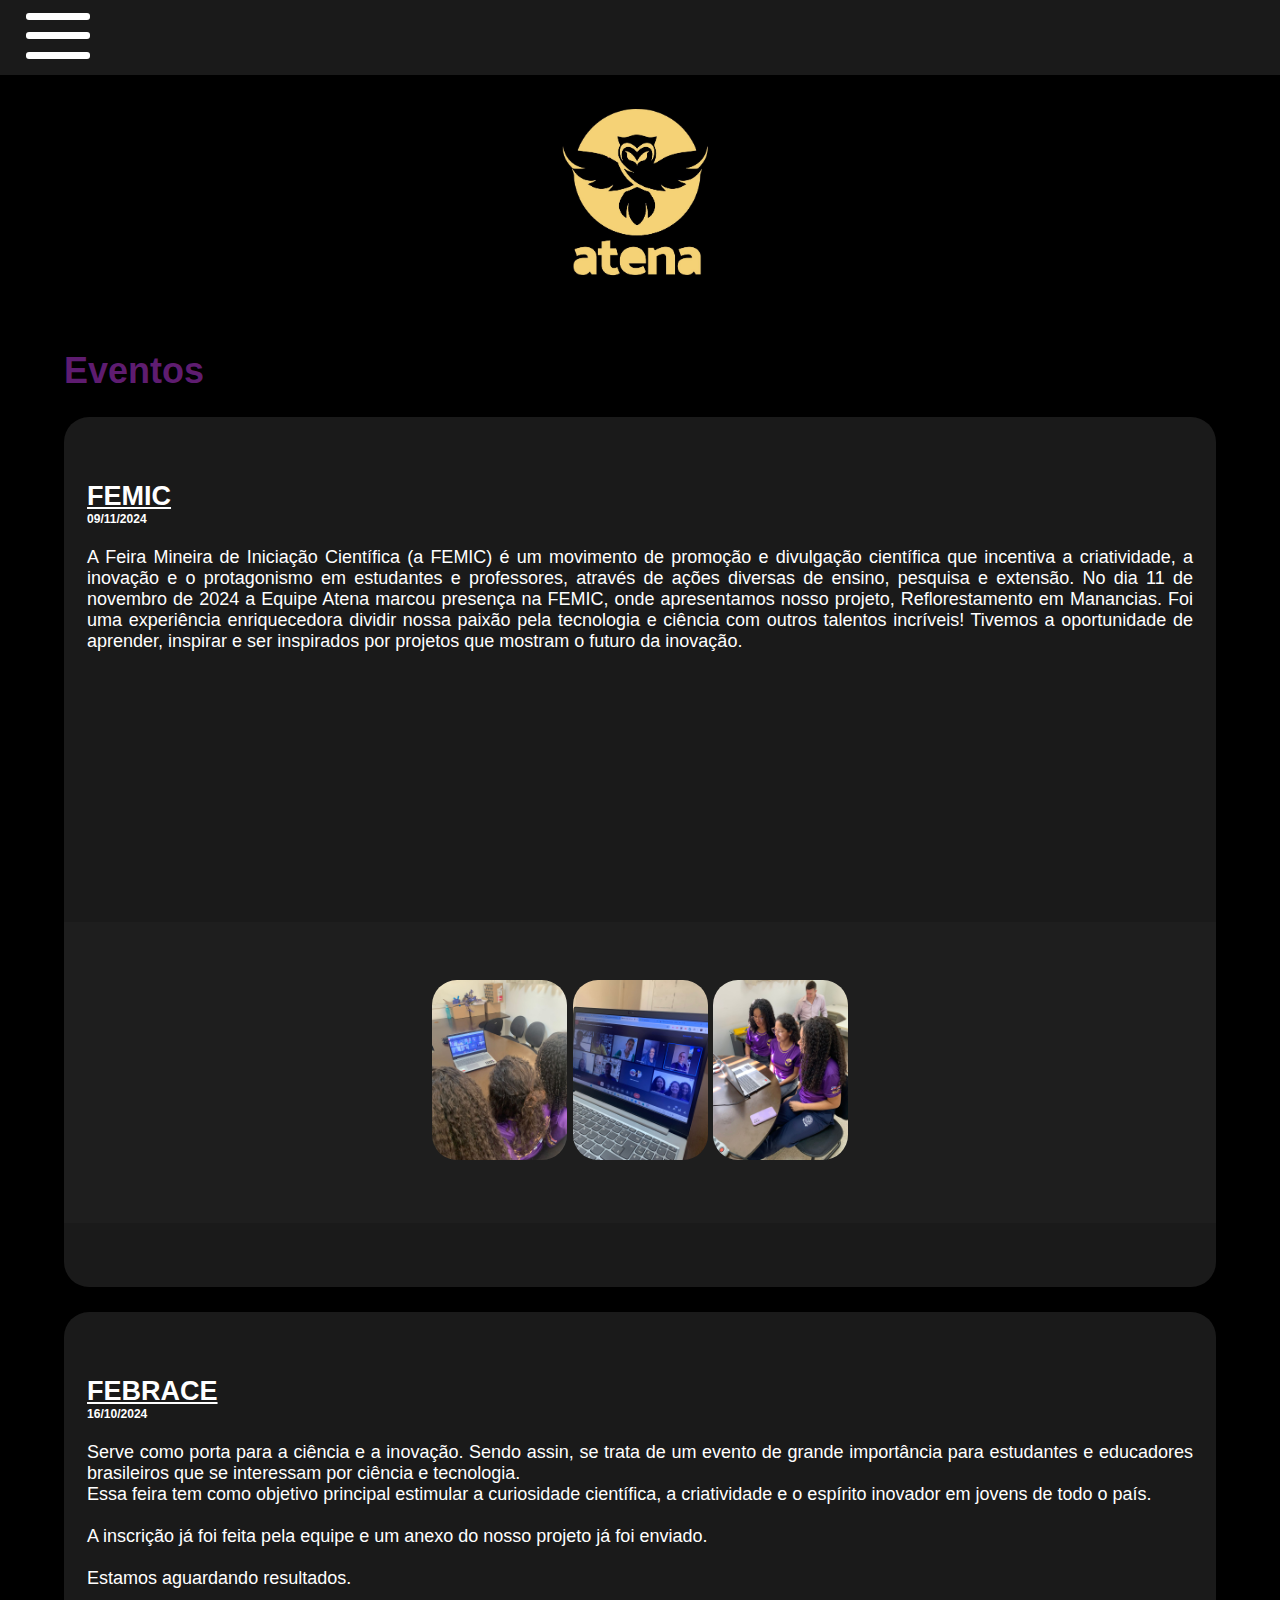
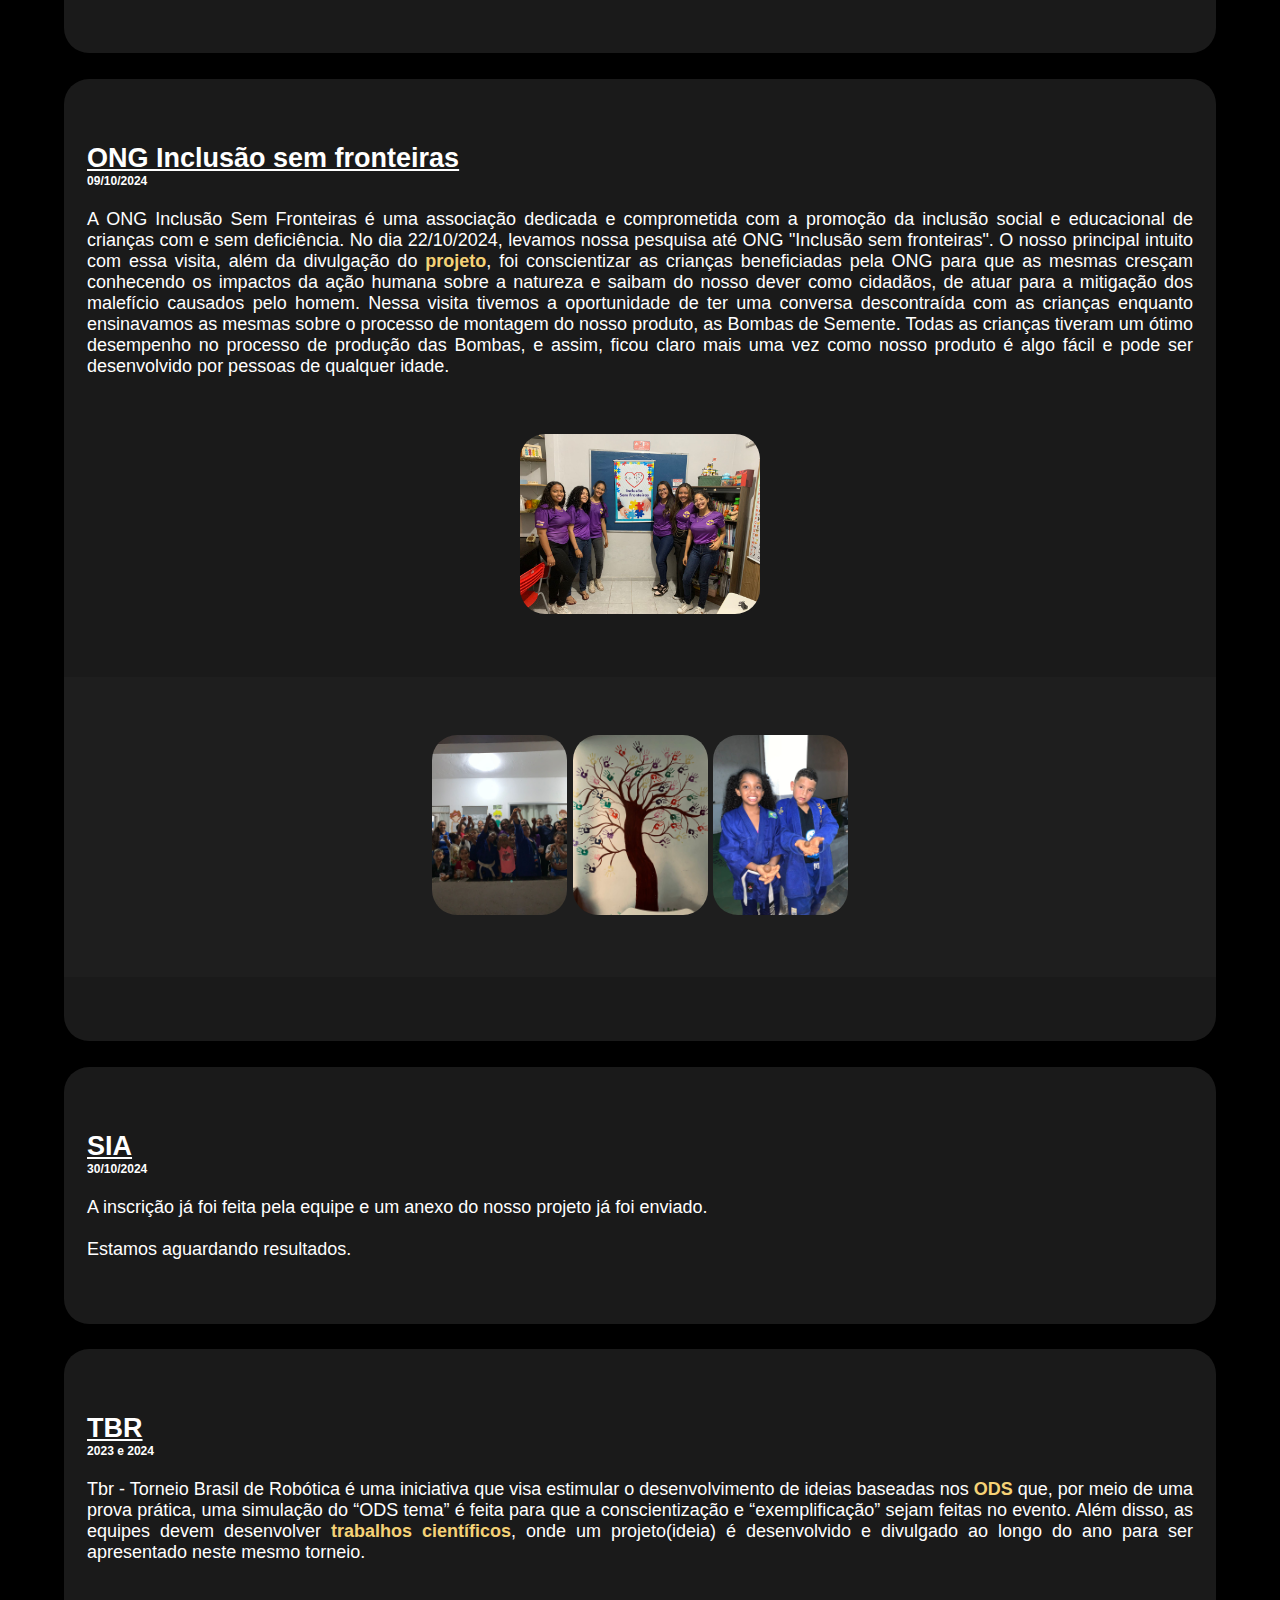
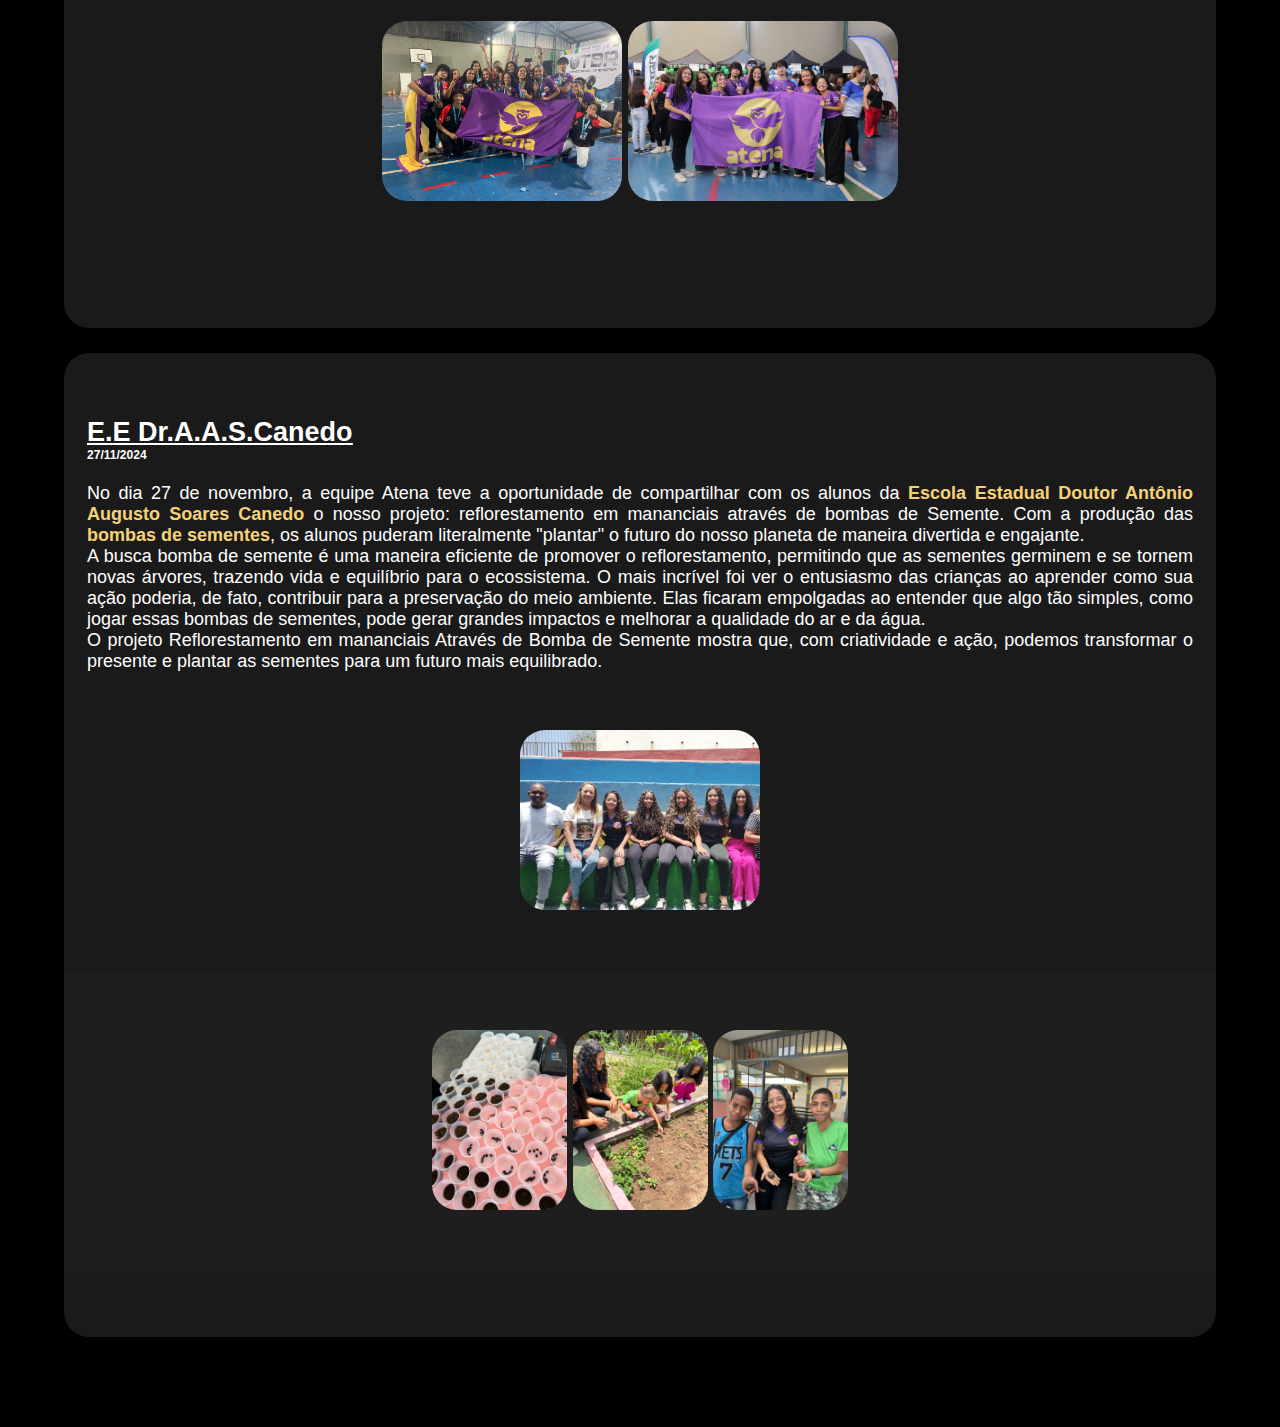
==== pages/eventos.html @ 9d34dea2 "Update eventos.html" ====
<!DOCTYPE html>
<html lang="pt-br">
<head>
    <meta charset="UTF-8">
    <meta name="viewport" content="width=device-width, initial-scale=1.0">
    <title>EVENTOS</title>
    <link rel="stylesheet" href="eventos.css">
    <link rel="stylesheet" href="nav.css">
</head>
<body>

    <main>
        <!-- Barra de navegação (INÍCIO)------------------------------------------------->
        <nav>
            <input type="checkbox" class="menu-fakeTrigger">
    
            <div class="linhas-menu">
              <span></span>
              <span></span>
              <span></span>
            </div>
            
            <ul>
                <li><a href="../index.html">PÁGINA INICIAL</a></li>

                <li><a href="robo.html">ARQUIVOS</a></li>
    
                <li><a href="projeto.html">NOSSO PROJETO</a></li>
    
                <li><a href="">TOPO</a></li>
                
                <li><a href="membros.html">CONHEÇA-NOS</a></li>
    
                <li><a href="ODS.html">SOBRE OS ODS</a></li>
            </ul>
        </nav>
        <!-- Barra de navegação (FIM)------------------------------------------------->

        <!-- Logo e conteúdos da página (INÍCIO)------------------------------------------------->
         <header>
            <!--Imagem da logo-->
            <img src="../assets/logoAtena.jpg" alt="">
         </header>

         <div class="textos" style="max-width: 100%;">
            <h1 style="color: #8929a3b4; margin-left: 5%;">Eventos</h1>

            <div class="texto">
                <h2><u>FEMIC</u></h2>
                <h6>09/11/2024</h6>
                <br>
                <p>
                    A Feira Mineira de Iniciação Científica (a FEMIC) é um movimento de 
                    promoção e divulgação científica que incentiva a criatividade, a 
                    inovação e o protagonismo em estudantes e professores, através de 
                    ações diversas de ensino, pesquisa e extensão. No dia 11 de novembro 
                    de 2024 a Equipe Atena marcou presença na FEMIC, onde apresentamos 
                    nosso projeto, Reflorestamento em Manancias. Foi uma experiência 
                    enriquecedora dividir nossa paixão pela tecnologia e ciência com 
                    outros talentos incríveis! Tivemos a oportunidade de aprender, 
                    inspirar e ser inspirados por projetos que mostram o futuro da 
                    inovação.
                </p>
                
                <div class="complemento">
                    <iframe src="https://www.youtube.com/embed/9l986J84zgs?si=xGNfdHjmT9EAJcL_" 
                title="YouTube video player" frameborder="0" allow="accelerometer; autoplay; clipboard-write; encrypted-media; gyroscope; picture-in-picture; web-share" 
                referrerpolicy="strict-origin-when-cross-origin" allowfullscreen></iframe>
                </div>
                <div class="complemento" style="background-color: rgb(30, 30, 30);">
                    <img src="../assets/equipeFemic1.jpg" alt="">
                    <img src="../assets/equipeFemic2.jpg" alt="">
                    <img src="../assets/equipeFemic3.jpg" alt="">
                </div>
            </div>
            <div class="texto">
                <h2><u>FEBRACE</u></h2>
                <h6>16/10/2024</h6>
                <br>
                <p>
                    Serve como porta para a ciência e a inovação. Sendo assin, se trata de um evento de grande importância para estudantes e educadores brasileiros que se interessam por ciência e tecnologia.
                    <br>
                    Essa feira tem como objetivo principal estimular a curiosidade científica, a criatividade e o espírito inovador em jovens de todo o país.
                    <br><br>
                    A inscrição já foi feita pela equipe e um anexo do nosso projeto já foi enviado.
                    <br><br>
                    Estamos aguardando resultados.
                </p>
            </div>
            <div class="texto">
                <h2><u>ONG Inclusão sem fronteiras</u></h2>
                <h6>09/10/2024</h6>
                <br>
                <p>
                    A ONG Inclusão Sem Fronteiras é uma associação dedicada e comprometida 
                    com a promoção da inclusão social e educacional de crianças com e sem 
                    deficiência.  No dia 22/10/2024, levamos nossa pesquisa até ONG "Inclusão sem fronteiras". 
                    O nosso principal intuito com essa visita, além da divulgação do <a href="projeto.html" style="color: #f5d276; text-decoration: none;" target="_blank"><b>projeto</b></a>, foi conscientizar 
                    as crianças beneficiadas pela ONG para que as mesmas cresçam conhecendo os impactos da ação 
                    humana sobre a natureza e saibam do nosso dever como cidadãos, de atuar para a mitigação dos 
                    malefício causados pelo homem. Nessa visita tivemos a oportunidade de ter uma conversa 
                    descontraída com as crianças enquanto ensinavamos as mesmas sobre o processo de montagem 
                    do nosso produto, as Bombas de Semente. Todas as crianças tiveram um ótimo desempenho no 
                    processo de produção das Bombas, e assim, ficou claro mais uma vez como nosso produto é 
                    algo fácil e pode ser desenvolvido por pessoas de qualquer idade.
                </p>

                <div class="complemento">
                    <img src="../assets/equipeOng.jpg" alt="">
                </div>
                <div class="complemento" style="background-color: rgb(30, 30, 30);">
                    <img src="../assets/equipeOng2.jpg" alt="">
                    <img src="../assets/equipeOng3.jpg" alt="">
                    <img src="../assets/equipeOng4.jpg" alt="">
                </div>
            </div>
            <div class="texto">
                <h2><u>SIA</u></h2>
                <h6>30/10/2024</h6>
                <br>
                <p>
                    A inscrição já foi feita pela equipe e um anexo do nosso projeto já foi enviado.
                    <br><br>
                    Estamos aguardando resultados.
                </p>
            </div>
            <div class="texto">
                <h2><u>TBR</u></h2>
                <h6>2023 e 2024</h6>
                <br>
                <p>
                    Tbr - Torneio Brasil de Robótica é uma iniciativa que visa estimular 
                    o desenvolvimento de ideias baseadas nos <a href="ODS.html" style="color: #f5d276; text-decoration: none;"><b>ODS</b></a>  
                    que, por meio de uma prova prática, uma simulação do “ODS tema” é feita 
                    para que a conscientização e “exemplificação” sejam feitas no evento. 
                    Além disso, as equipes devem desenvolver <a href="robo.html" style="color: #f5d276; text-decoration: none;"><b>trabalhos científicos</b></a>, 
                    onde um projeto(ideia) é desenvolvido e divulgado ao longo do ano para ser apresentado neste mesmo torneio.
                </p>

                <div class="complemento">
                    <img src="../assets/timeAfilhados.jpg" alt="">
                    <img src="../assets/bandeira.jpg" alt="">
                </div>
            </div>
            <div class="texto">
                <h2><a href="https://www.instagram.com/escola_canedo/" target="_blank" style="color: white;"><u>E.E Dr.A.A.S.Canedo</u></a></h2>
                <h6>27/11/2024</h6>
                <br>
                <p>
                    No dia 27 de novembro, a equipe Atena teve a oportunidade de compartilhar 
                    com os alunos da <a href="https://www.instagram.com/escola_canedo/" style="color: #f5d276; text-decoration: none;" target="_blank"><b>Escola Estadual Doutor Antônio Augusto Soares Canedo</b></a> o 
                    nosso projeto: reflorestamento em mananciais através de bombas de Semente. 
                    Com a produção das <a href="projeto.html" style="color: #f5d276; text-decoration: none;" target="_blank"><b>bombas de sementes</b></a>, os alunos puderam literalmente "plantar" 
                    o futuro do nosso planeta de maneira divertida e engajante.
                    <br>
                    A busca bomba de semente é uma maneira eficiente de promover o reflorestamento, 
                    permitindo que as sementes germinem e se tornem novas árvores, trazendo vida e 
                    equilíbrio para o ecossistema. O mais incrível foi ver o entusiasmo das crianças 
                    ao aprender como sua ação poderia, de fato, contribuir para a preservação do meio 
                    ambiente. Elas ficaram empolgadas ao entender que algo tão simples, como jogar 
                    essas bombas de sementes, pode gerar grandes impactos e melhorar a qualidade do 
                    ar e da água.
                    <br>
                    O projeto Reflorestamento em mananciais Através de Bomba de Semente mostra que, 
                    com criatividade e ação, podemos transformar o presente e plantar as sementes 
                    para um futuro mais equilibrado.
                </p>
                <div class="complemento">
                    <img src="../assets/equipeCanedo.jpg">
                </div>
                <div class="complemento" style="background-color: rgb(30, 30, 30);">
                    <img src="../assets/sementesCanedo.jpg" alt="">
                    <img src="../assets/plantioCanedo.jpg" alt="">
                    <img src="../assets/bombasCanedo.jpg" alt="">
                </div>
            </div>
         </div>
        <!-- Logo e conteúdos da página (FIM)------------------------------------------------->

        <!-- Rodapé "espaço" (INÍCIO)------------------------------------------------->
         <footer style="height: 10vh; max-width: 100%;">
            <!-- Espaço CSS-inline-->
         </footer>
        <!-- Rodapé "espaço" (FIM)------------------------------------------------->
    </main>

    
    
</body>
</html>
---- pages/eventos.css ----
*{
    margin: 0;
    padding: 0;
}

body {
    color: white;
    background-color: black;
    font-family: Arial, Helvetica, sans-serif;
    overflow-x: hidden;
    font-size: 2vh;
}

nav{
    background-color: rgb(26, 26, 26);
    height: 8.3vh;
    margin-top: 0;

    position: sticky;
    top: 0;
}

header{
    text-align: center;

    & img{
        height: 30vh;
    }
}




@media screen and (min-width: 360px) {
    /* Botão responsivo */

    nav{

        & .menu-fakeTrigger{
          position: absolute;
          z-index: 1000;
          width: 11%;
          height: 90%;
          margin-left: 2%;
        }
    
        & .linhas-menu{
          position: absolute;
          z-index: 999;
          width: 11%;
          height: 90%;
          margin-left: 2%;
      
          & span{
            display: block;
            width: 100%;
            height: 10%;
            background-color: white;
            border-radius: 3px;
            margin-top: 20%;
            transition: all ease .4s;
          }
        }
      }
    
      .menu-fakeTrigger{
        opacity: 0;
        cursor: pointer;
      }
    
      nav .menu-fakeTrigger:checked ~ .linhas-menu span:nth-child(1){
        transform-origin: 0% 0%;
        transform: rotate(45deg) scaleX(1.05);
      }
      nav .menu-fakeTrigger:checked ~ .linhas-menu span:nth-child(2){
        opacity: 0;
      }
      nav .menu-fakeTrigger:checked ~ .linhas-menu span:nth-child(3){
        transform-origin: 0% 100%;
        transform: rotate(-45deg) scaleX(1.05);
      }
    
      nav ul{
        display: block;
        position: absolute;
        z-index: 998;
        left: 0;
        top: 0;
        width: 55%;
        height: 100vh;
        background-color: rgb(26, 26, 26);
        margin-left: -60%;
        transition: all ease .4s;
    
        & li{
          margin-top: 32%;
          margin-left: 8%;
          list-style-type: none;

          & a{
            text-decoration: none;
            color: white;
          }
        }
      }
    
      nav .menu-fakeTrigger:checked ~ ul{
        margin-left: 0;
      }
      
      /* Botão responsivo */

    .complemento{
        max-width: 100%;
        padding: 5% 0 5% 0;
    
        text-align: center;
    
        & iframe{
            border-radius: 25px;
        }
    
        & img{
            height: 20vh;
            border-radius: 25px;
        }
    }

    .textos{

      & .texto{
          background-color: rgb(26, 26, 26);
          border-radius: 25px;
          max-width: 90%;
          margin-left: 5%;
          padding: 5% 0 5% 0;
          margin-top: 2%;
  
          & h6, p{
              margin-left: 2%;
              margin-right: 2%;
              text-align: justify;
          }
  
          & h2{
              margin-left: 2%;
          }
      }
  }
}




@media screen and (min-width: 1280px) {
    /* Botão responsivo */
  
    nav{
  
      & .menu-fakeTrigger{
        position: absolute;
        z-index: 1000;
        width: 11%;
        height: 90%;
        margin-left: 2%;
      }
  
      & .linhas-menu{
        position: absolute;
        z-index: 999;
        width: 5%;
        height: 90%;
        margin-left: 2%;
    
        & span{
          display: block;
          width: 100%;
          height: 10%;
          background-color: white;
          border-radius: 3px;
          margin-top: 20%;
          transition: all ease .4s;
        }
      }
    }
  
    .menu-fakeTrigger{
      opacity: 0;
      cursor: pointer;
    }
  
    nav .menu-fakeTrigger:checked ~ .linhas-menu span:nth-child(1){
      transform-origin: 0% 0%;
      transform: rotate(45deg) scaleX(0.88);
    }
    nav .menu-fakeTrigger:checked ~ .linhas-menu span:nth-child(2){
      opacity: 0;
    }
    nav .menu-fakeTrigger:checked ~ .linhas-menu span:nth-child(3){
      transform-origin: 0% 100%;
      transform: rotate(-45deg) scaleX(0.88);
    }
  
    nav ul{
      display: block;
      position: absolute;
      z-index: 998;
      left: 0;
      top: 0;
      width: 40%;
      height: 100vh;
      background-color: rgb(26, 26, 26);
      margin-left: -60%;
      transition: all ease .4s;
  
      & li{
        margin-top: 20%;
        margin-left: 8%;
        list-style-type: none;
      }
    }
  
    nav .menu-fakeTrigger:checked ~ ul{
      margin-left: 0;
    }
    
    /* Botão responsivo */
  }




@media screen and (min-width: 1900px) {
    nav{
        & .menu-fakeTrigger{
            position: absolute;
            z-index: 1000;
            width: 3%;
            height: 90%;
            margin-left: 2%;
            opacity: 0;
            cursor: pointer;
        }
    
        & .linhas-menu{
            position: absolute;
            z-index: 999;
            width: 3%;
            height: 90%;
            margin-left: 2%;
    
            & span{
                display: block;
                width: 100%;
                height: 10%;
                background-color: white;
                border-radius: 3px;
                margin-top: 20%;
                transition: all ease .4s;
            }
        }
    }
    
    nav .menu-fakeTrigger:checked ~ .linhas-menu span:nth-child(1){
        transform-origin: 0% 0%;
        transform: rotate(45deg) scale(1);
    }
    
    nav .menu-fakeTrigger:checked ~ .linhas-menu span:nth-child(2){
        opacity: 0;
    }
    
    nav .menu-fakeTrigger:checked ~ .linhas-menu span:nth-child(3){
        transform-origin: 0% 100%;
        transform: rotate(-45deg) scale(1);
    }
    
    nav .menu-fakeTrigger:checked ~ ul{
        margin-left: 0;
    }
    
    nav ul{
        position: absolute;
        z-index: 998;
        left: 0;
        top: 0;
        width: 30%;
        height: 100vh;
        background-color: rgb(26, 26, 26);
        margin-left: -55%;
        transition: all ease .4s;
    
        & li{
            margin-top: 20%;
            margin-left: 8%;
            list-style-type: none;
    
            & a{
                text-decoration: none;
                color: white;
            }
        }
    }

    .complemento{
        width: 100%;
        padding: 2% 0 2% 0;
    
        text-align: center;
    
        & iframe{
            border-radius: 25px;
        }
    
        & img{
            height: 20vh;
            border-radius: 25px;
        }
    }
    
    .complemento iframe:hover, .complemento img:hover{
        scale: 2;
        transition: .5s;
    }

    .textos{

      & .texto{
          background-color: rgb(26, 26, 26);
          border-radius: 25px;
          max-width: 90%;
          margin-left: 5%;
          padding: 2% 0 2% 0;
          margin-top: 2%;
  
          & h6, p{
              margin-left: 2%;
              margin-right: 2%;
              text-align: justify;
          }
  
          & h2{
              margin-left: 2%;
          }
      }
  }
}
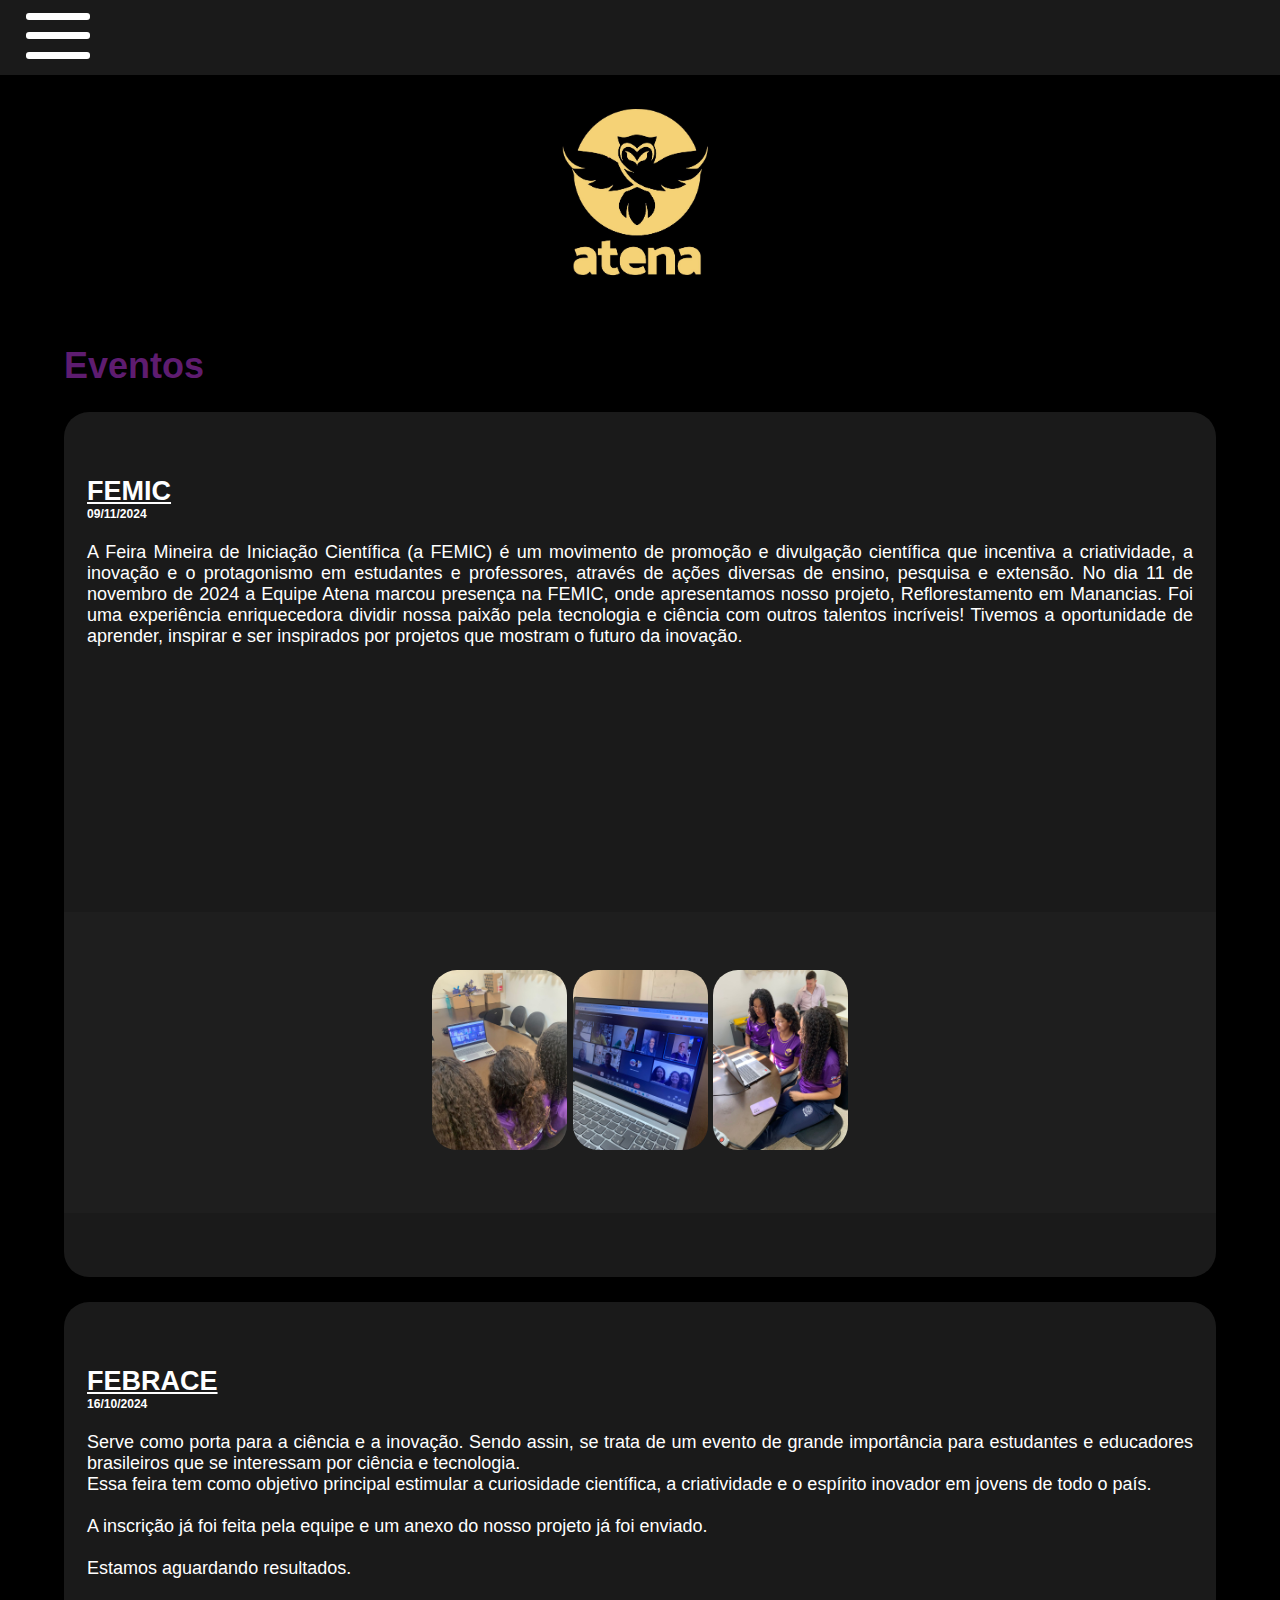
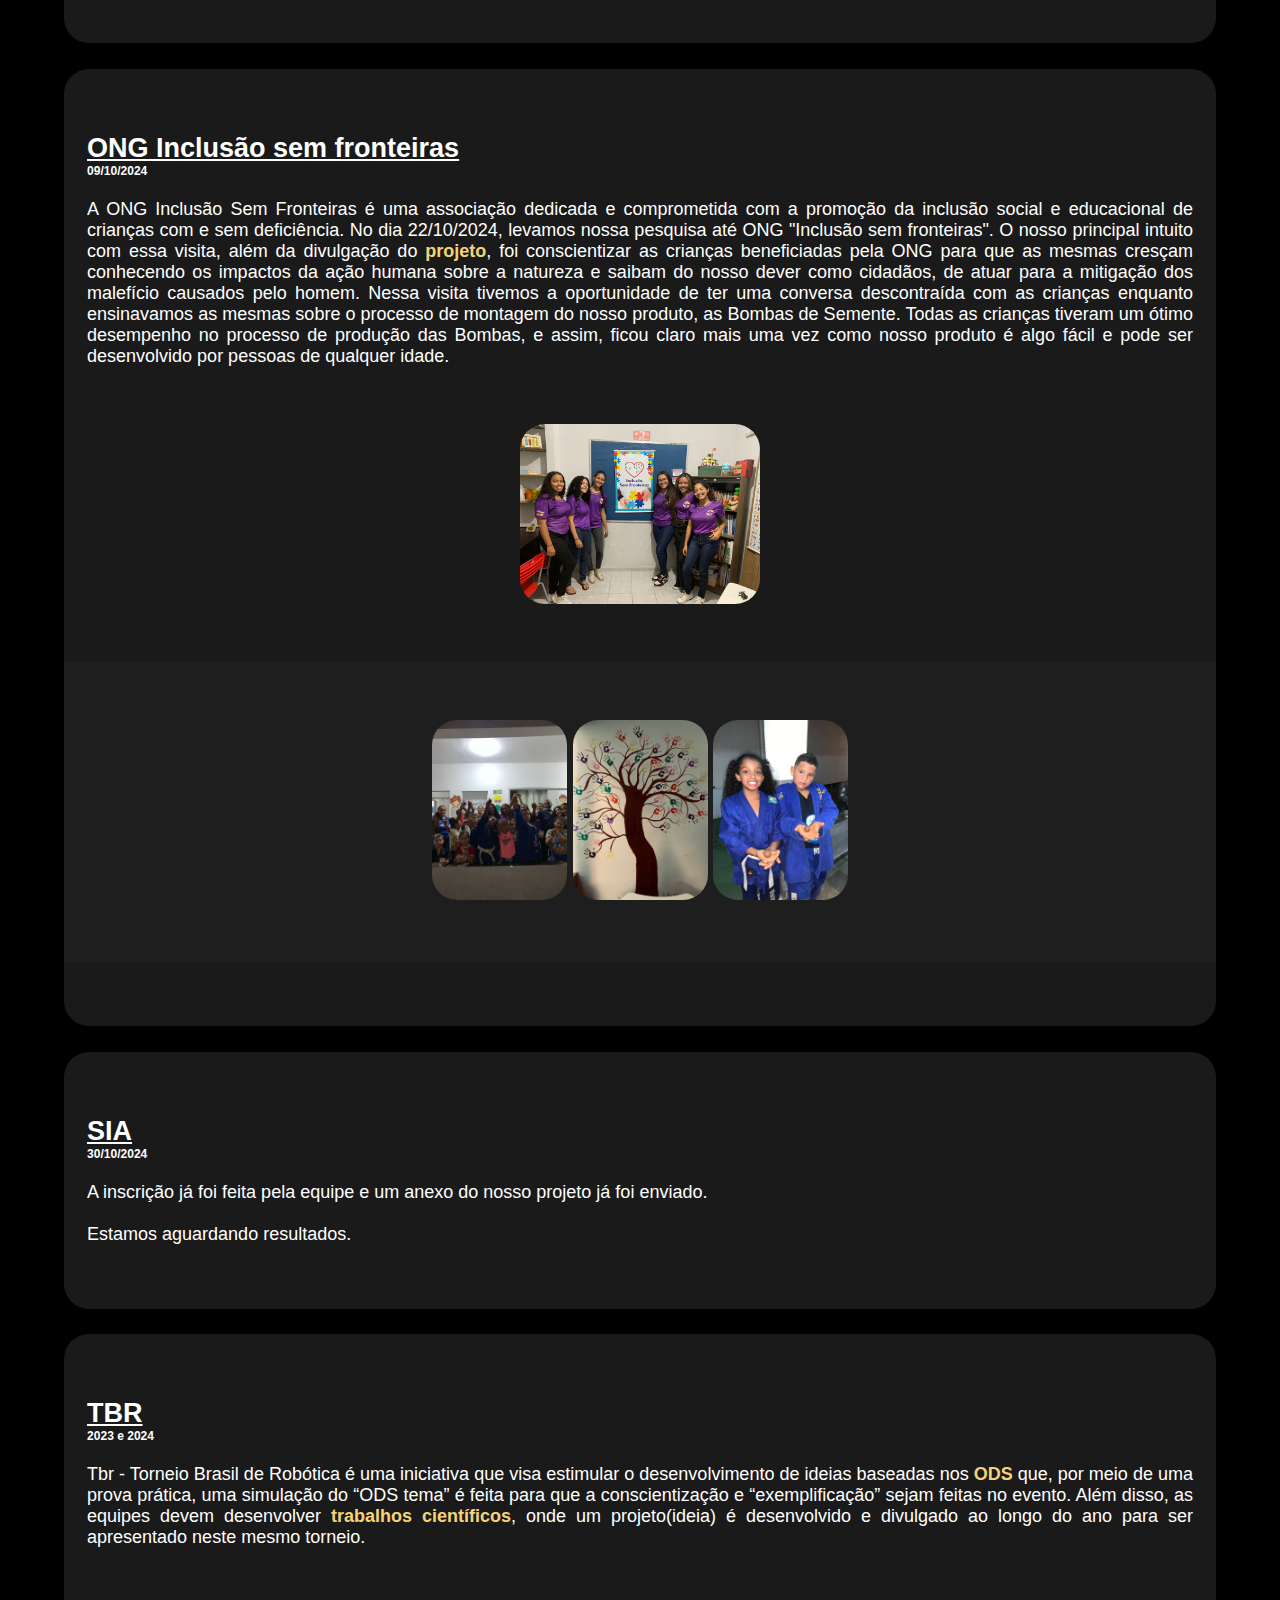
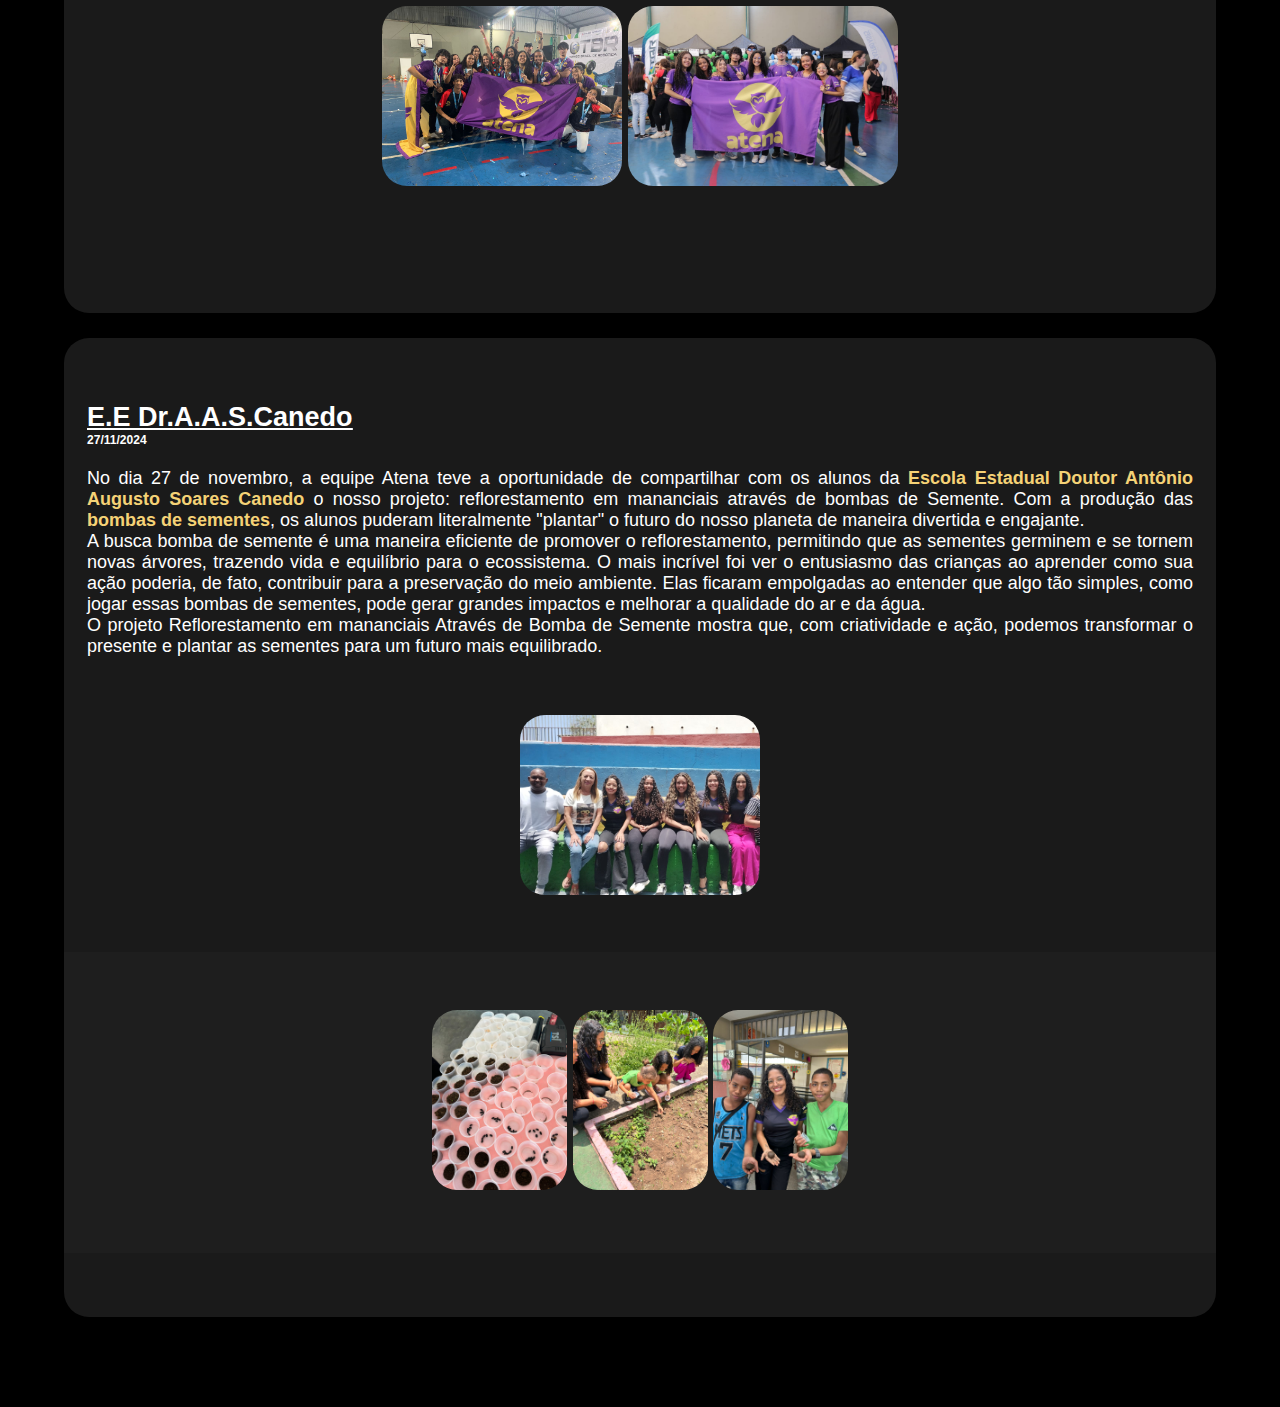
==== commit eedf14bc: "Update eventos.html" ====
--- a/pages/eventos.html
+++ b/pages/eventos.html
@@ -1,11 +1,11 @@
-<!DOCTYPE html>
-<html lang="pt-br">
+<html lang="pt-br" id="corpo">
 <head>
     <meta charset="UTF-8">
     <meta name="viewport" content="width=device-width, initial-scale=1.0">
     <title>EVENTOS</title>
     <link rel="stylesheet" href="eventos.css">
     <link rel="stylesheet" href="nav.css">
+    <script src="nav.js"></script>
 </head>
 <body>
 
@@ -27,7 +27,7 @@
     
                 <li><a href="projeto.html">NOSSO PROJETO</a></li>
     
-                <li><a href="">TOPO</a></li>
+                <li><a href="#cabeca" onclick="scrollToHeader('cabeca')">TOPO</a></li>
                 
                 <li><a href="membros.html">CONHEÇA-NOS</a></li>
     
@@ -39,7 +39,7 @@
         <!-- Logo e conteúdos da página (INÍCIO)------------------------------------------------->
          <header>
             <!--Imagem da logo-->
-            <img src="../assets/logoAtena.jpg" alt="">
+            <img src="../assets/logoAtena.jpg" alt="" id="cabeca">
          </header>
 
          <div class="textos" style="max-width: 100%;">
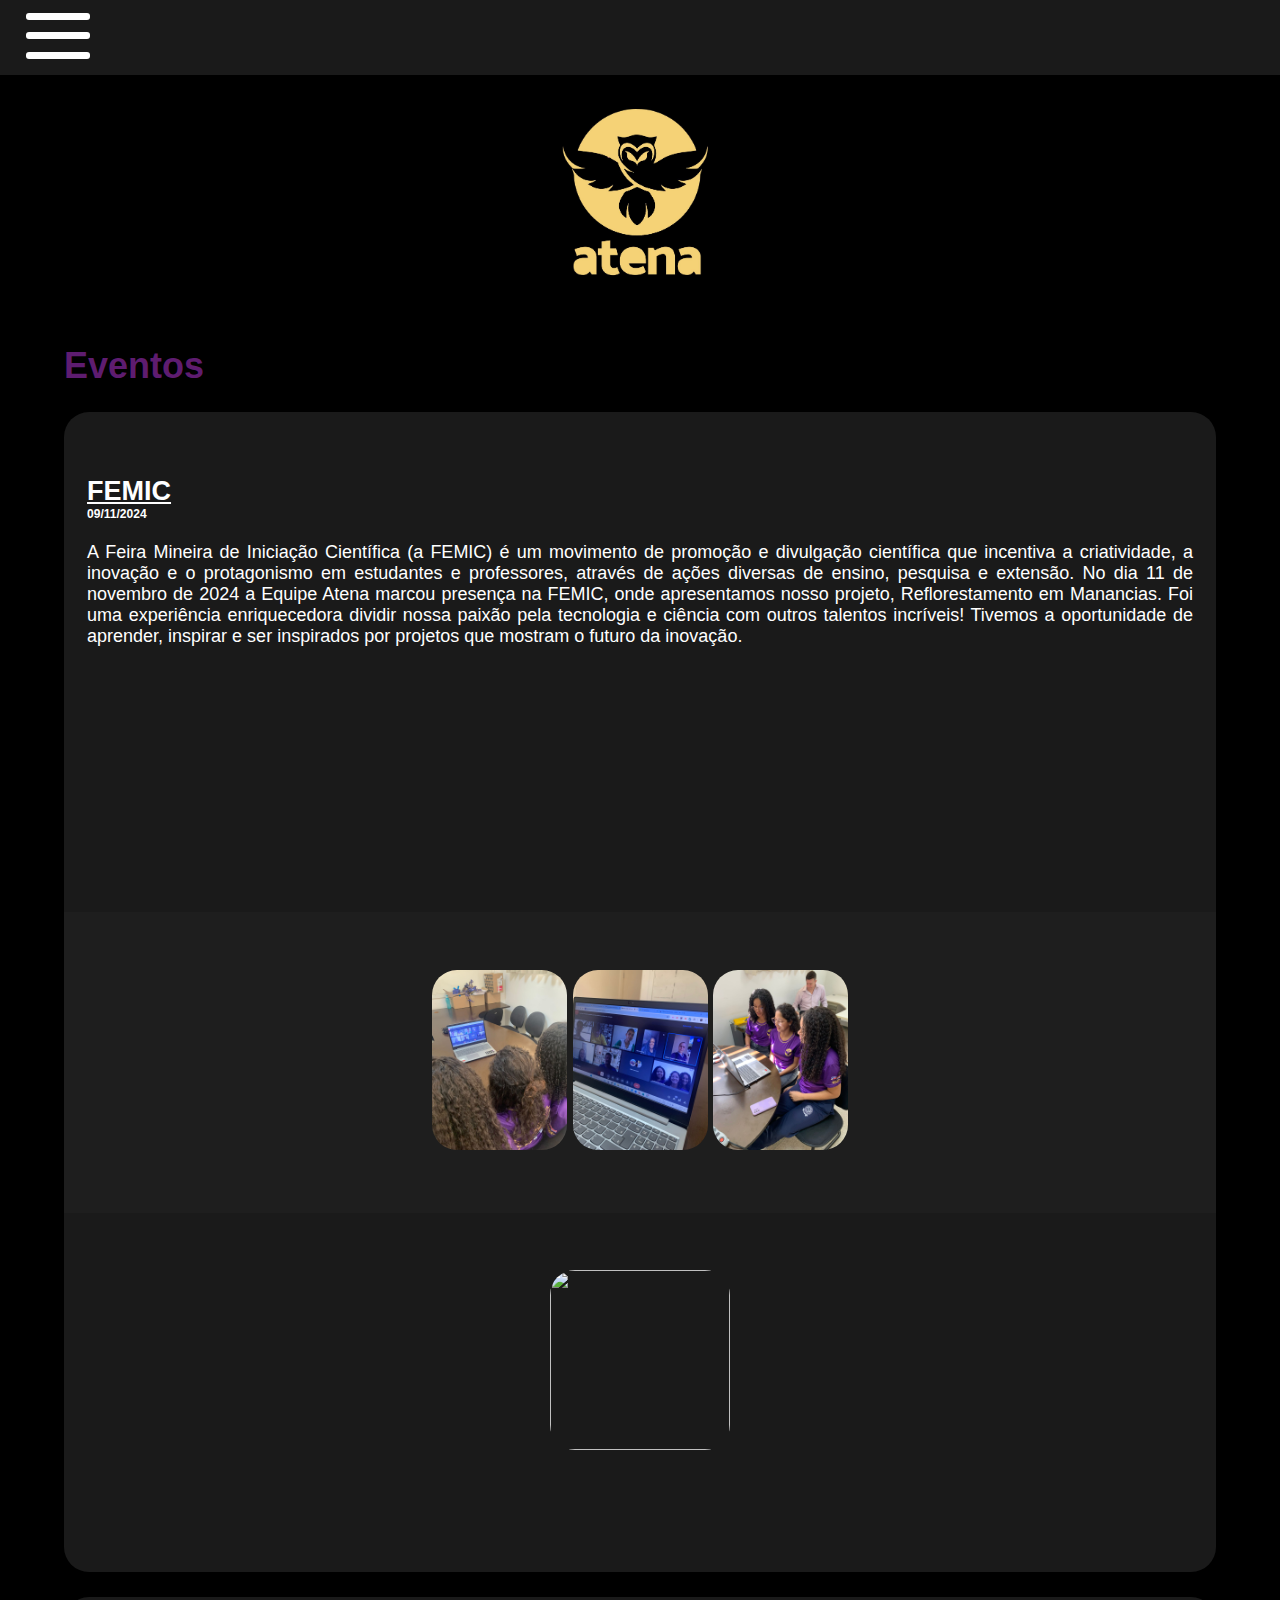
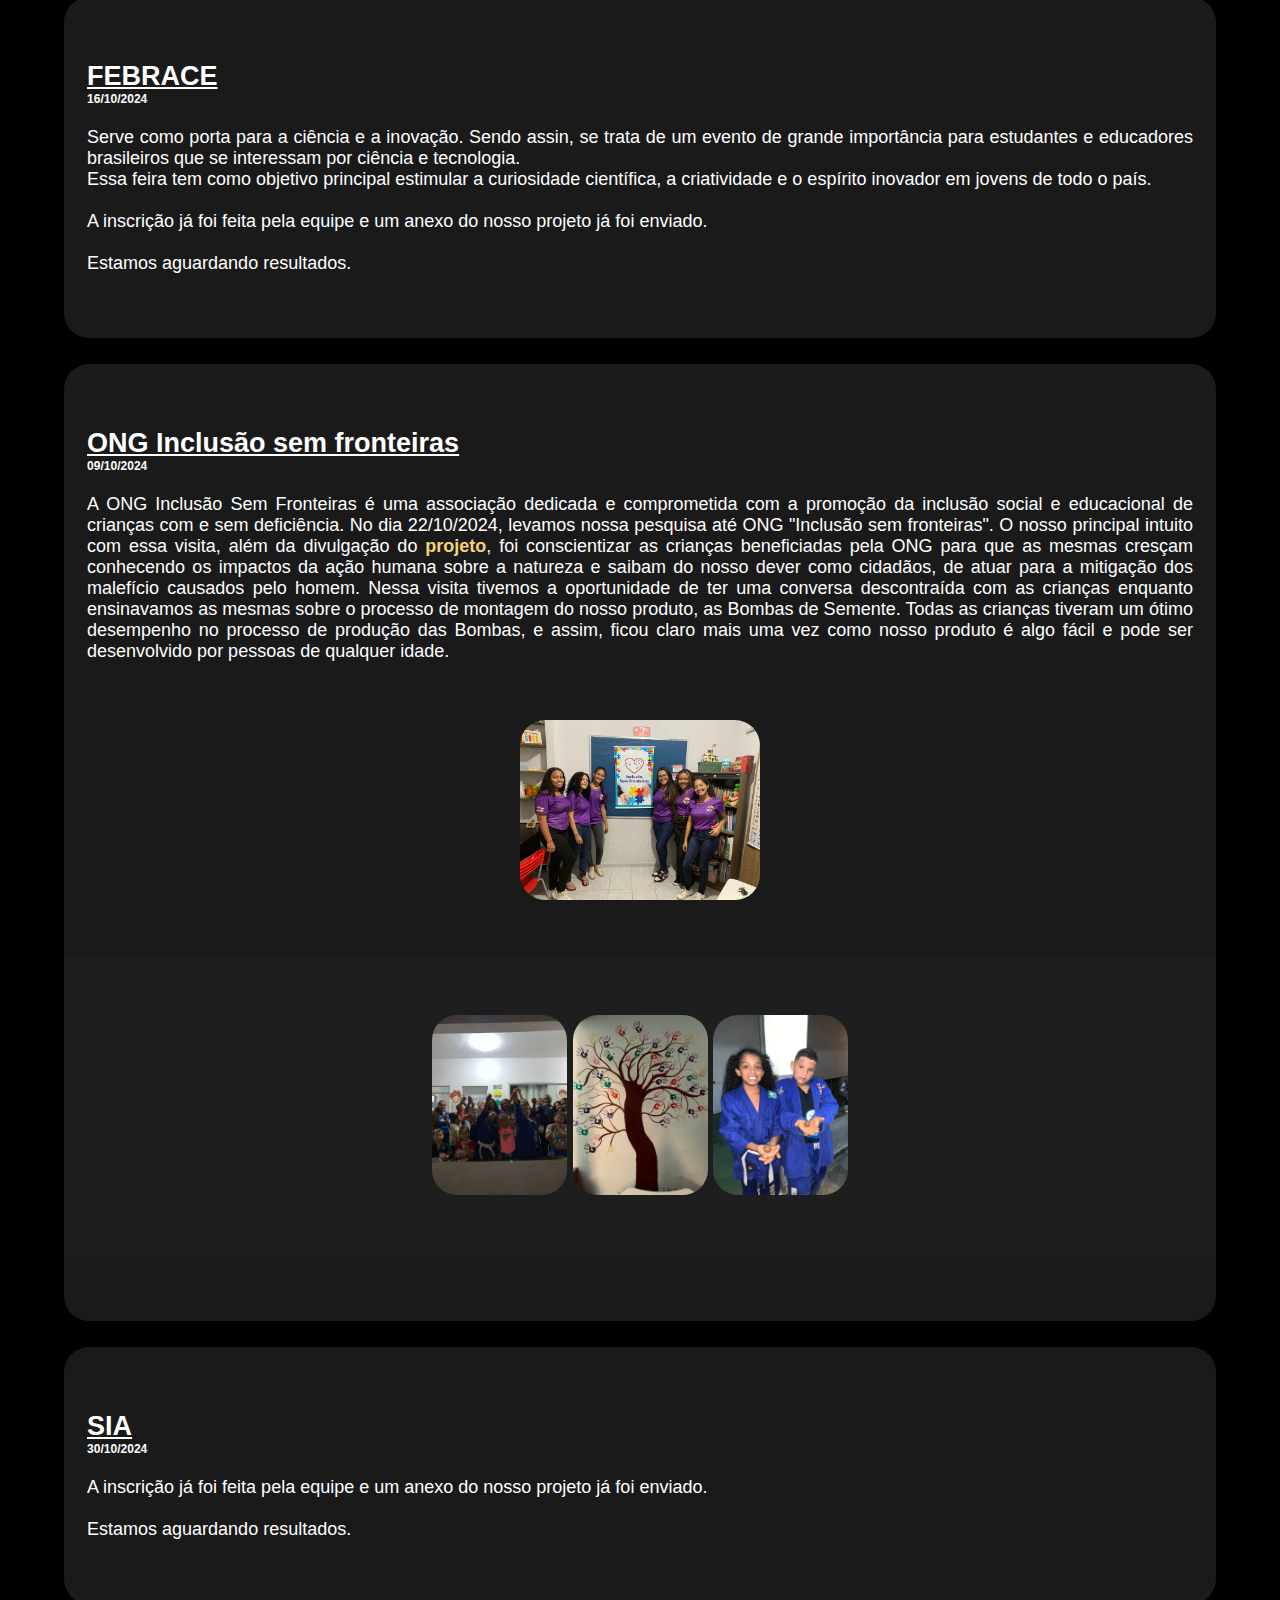
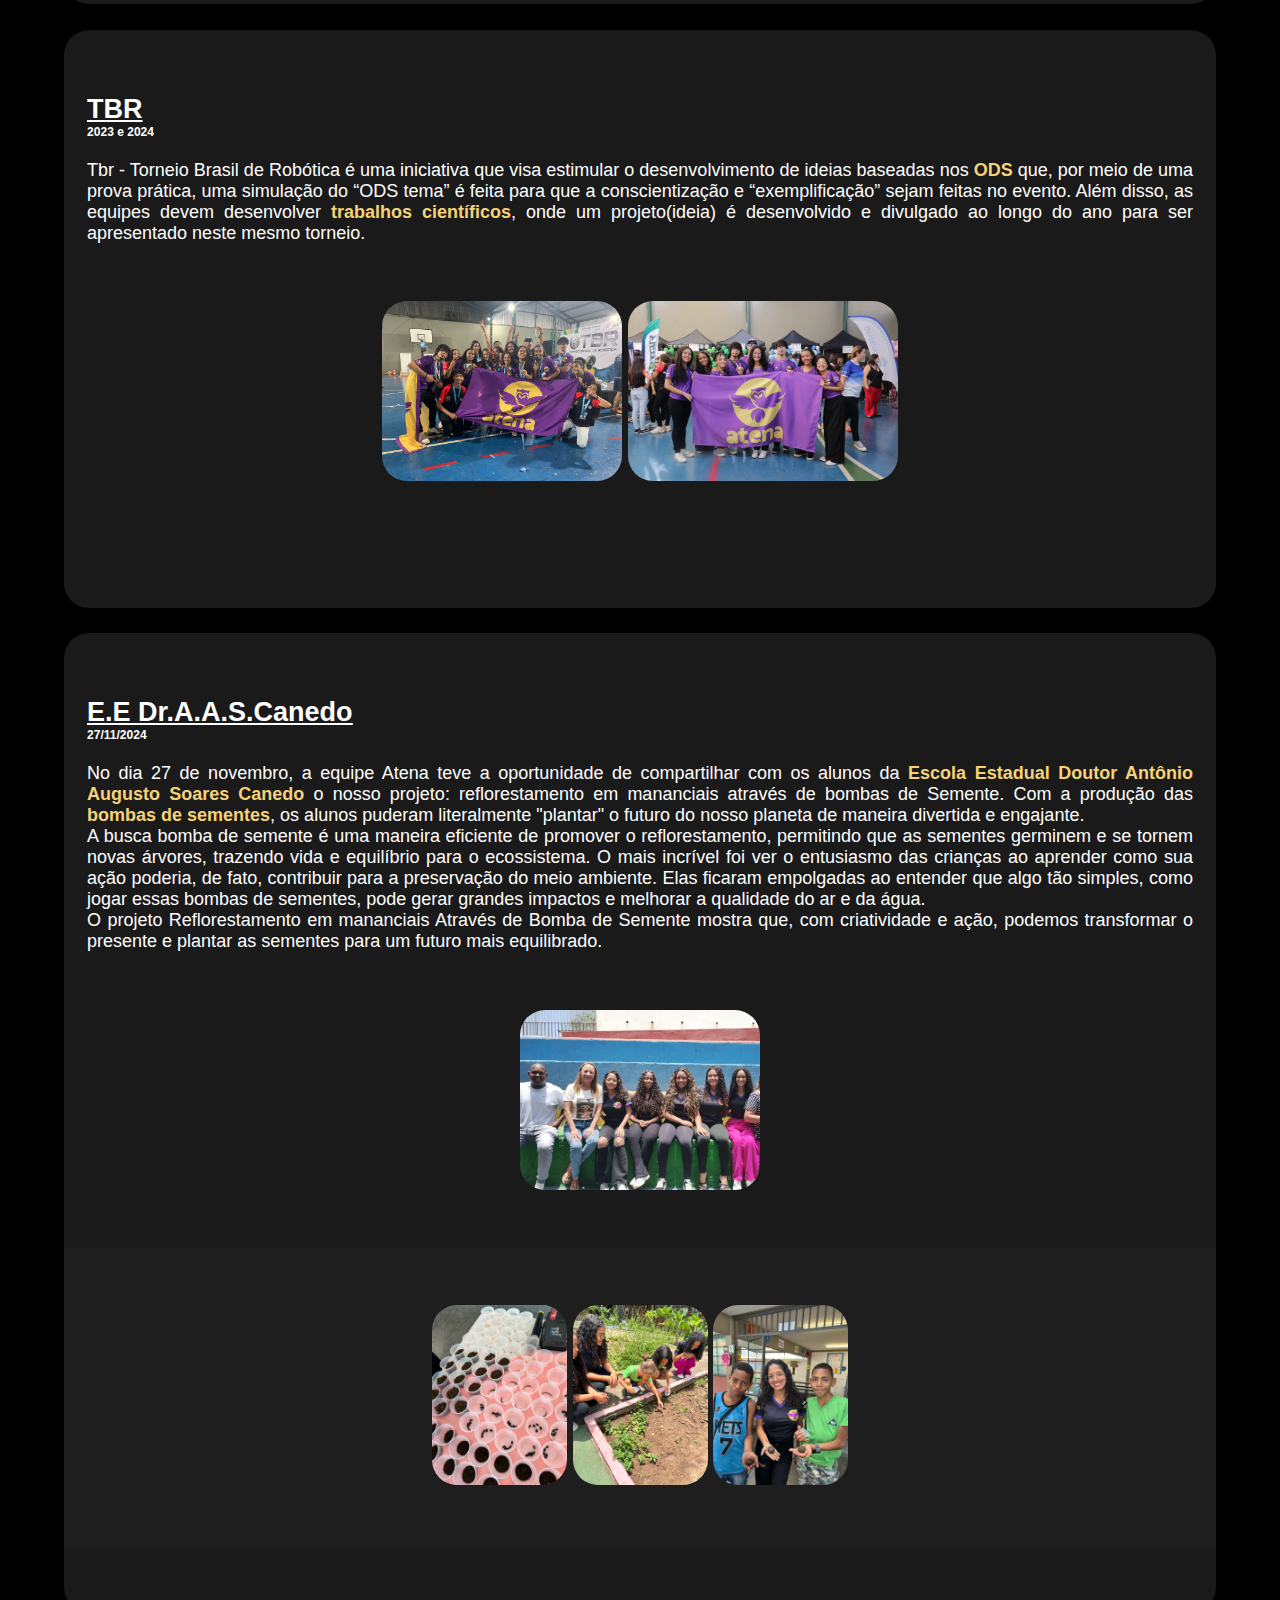
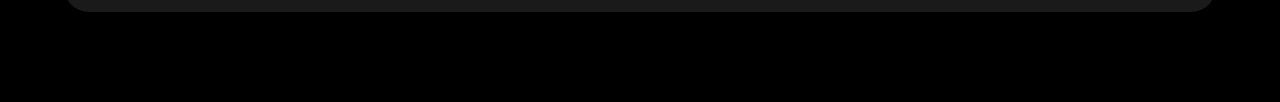
==== commit 3a611312: "Update eventos.html" ====
--- a/pages/eventos.html
+++ b/pages/eventos.html
@@ -71,6 +71,11 @@
                     <img src="../assets/equipeFemic1.jpg" alt="">
                     <img src="../assets/equipeFemic2.jpg" alt="">
                     <img src="../assets/equipeFemic3.jpg" alt="">
+                </div>
+                <div class="complemento">
+                    <a href="../assets/arquivos/certificadoFEMIC.pdf">
+                        <img src="../assets/imgCertificado.png" alt="">
+                    </a>
                 </div>
             </div>
             <div class="texto">
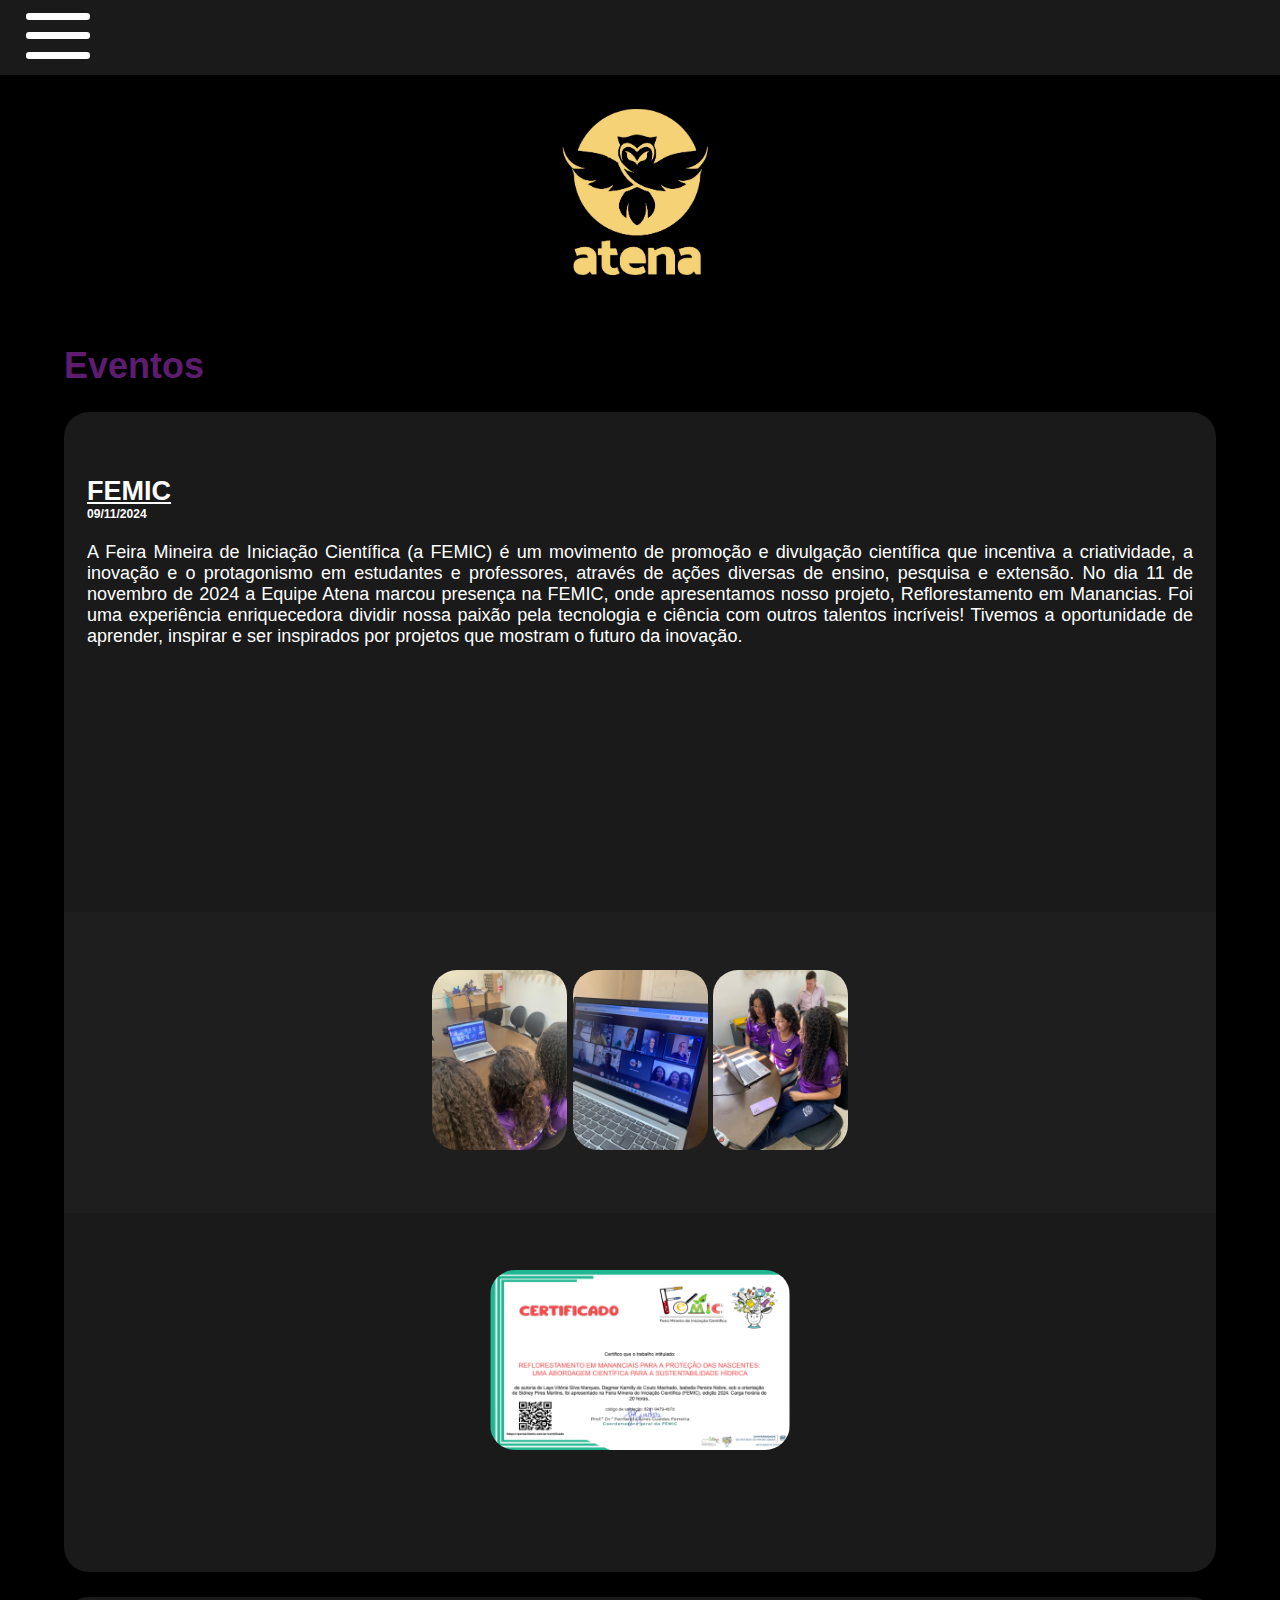
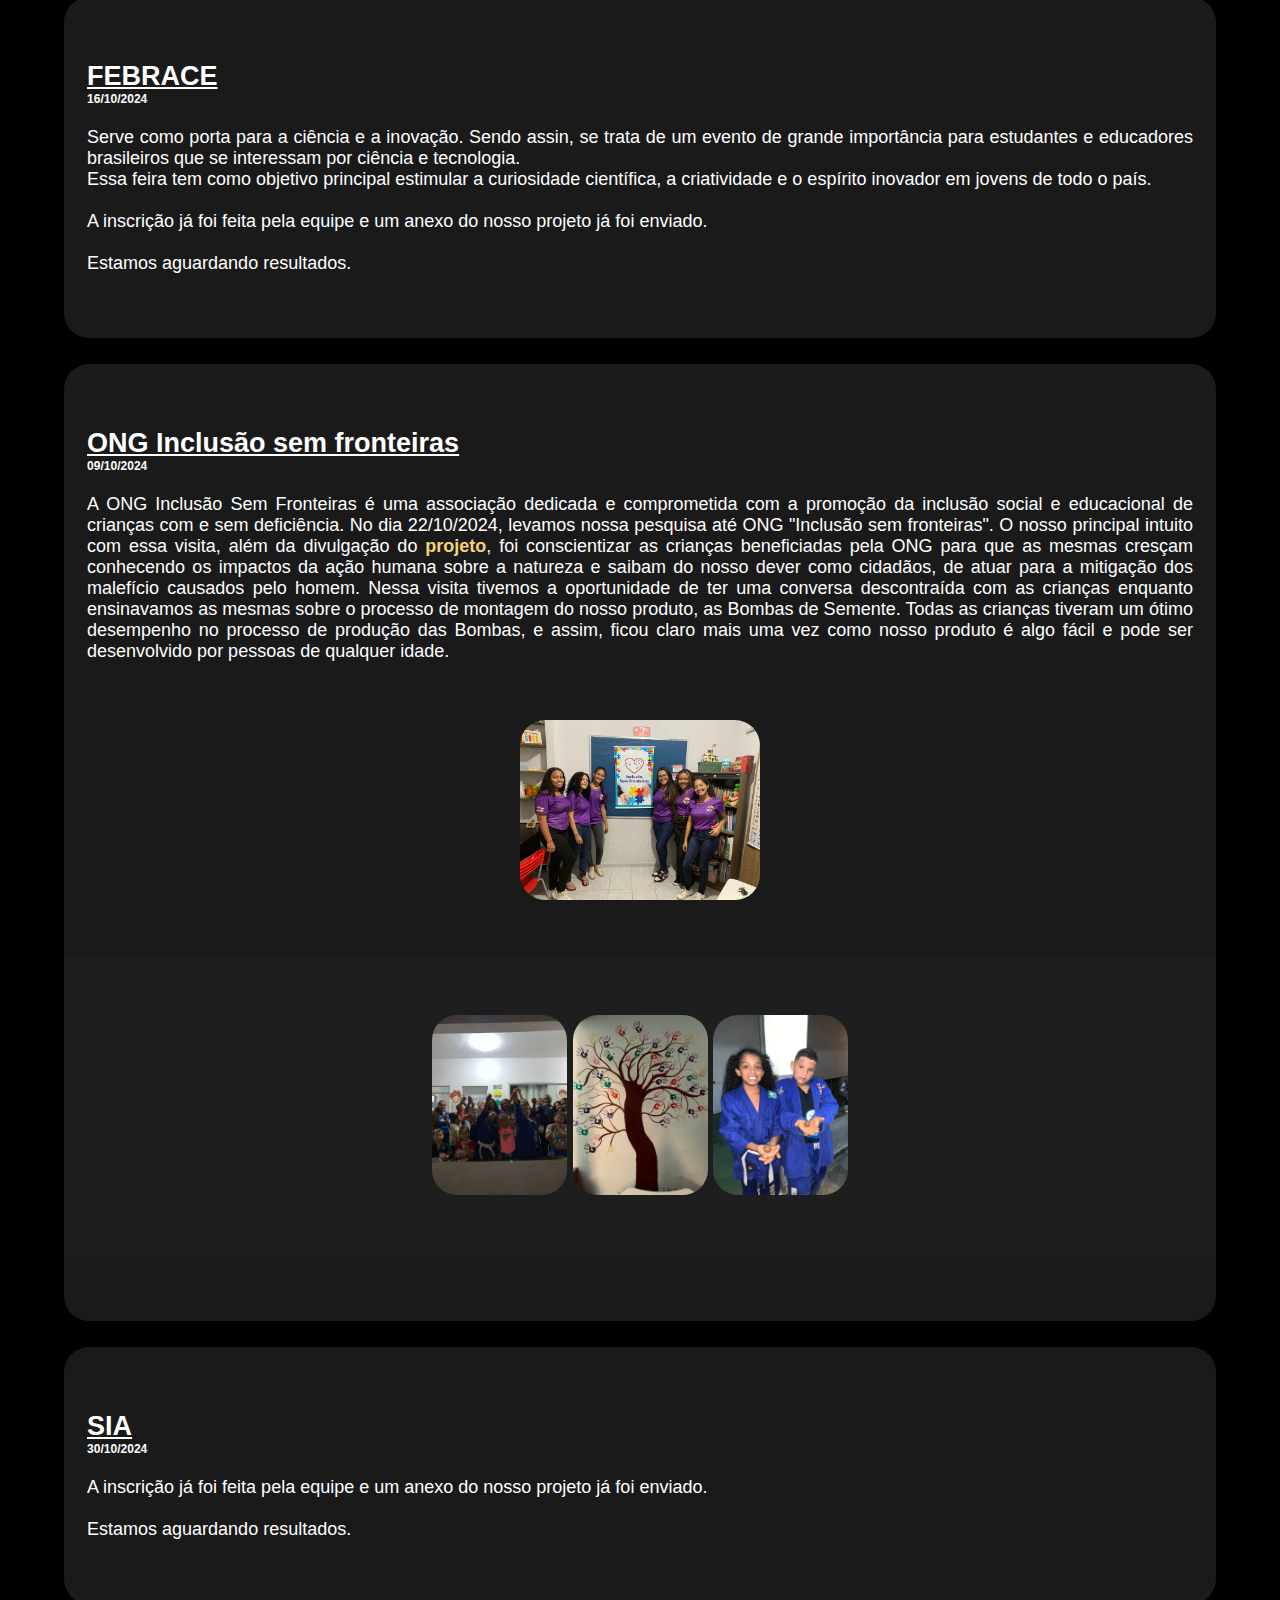
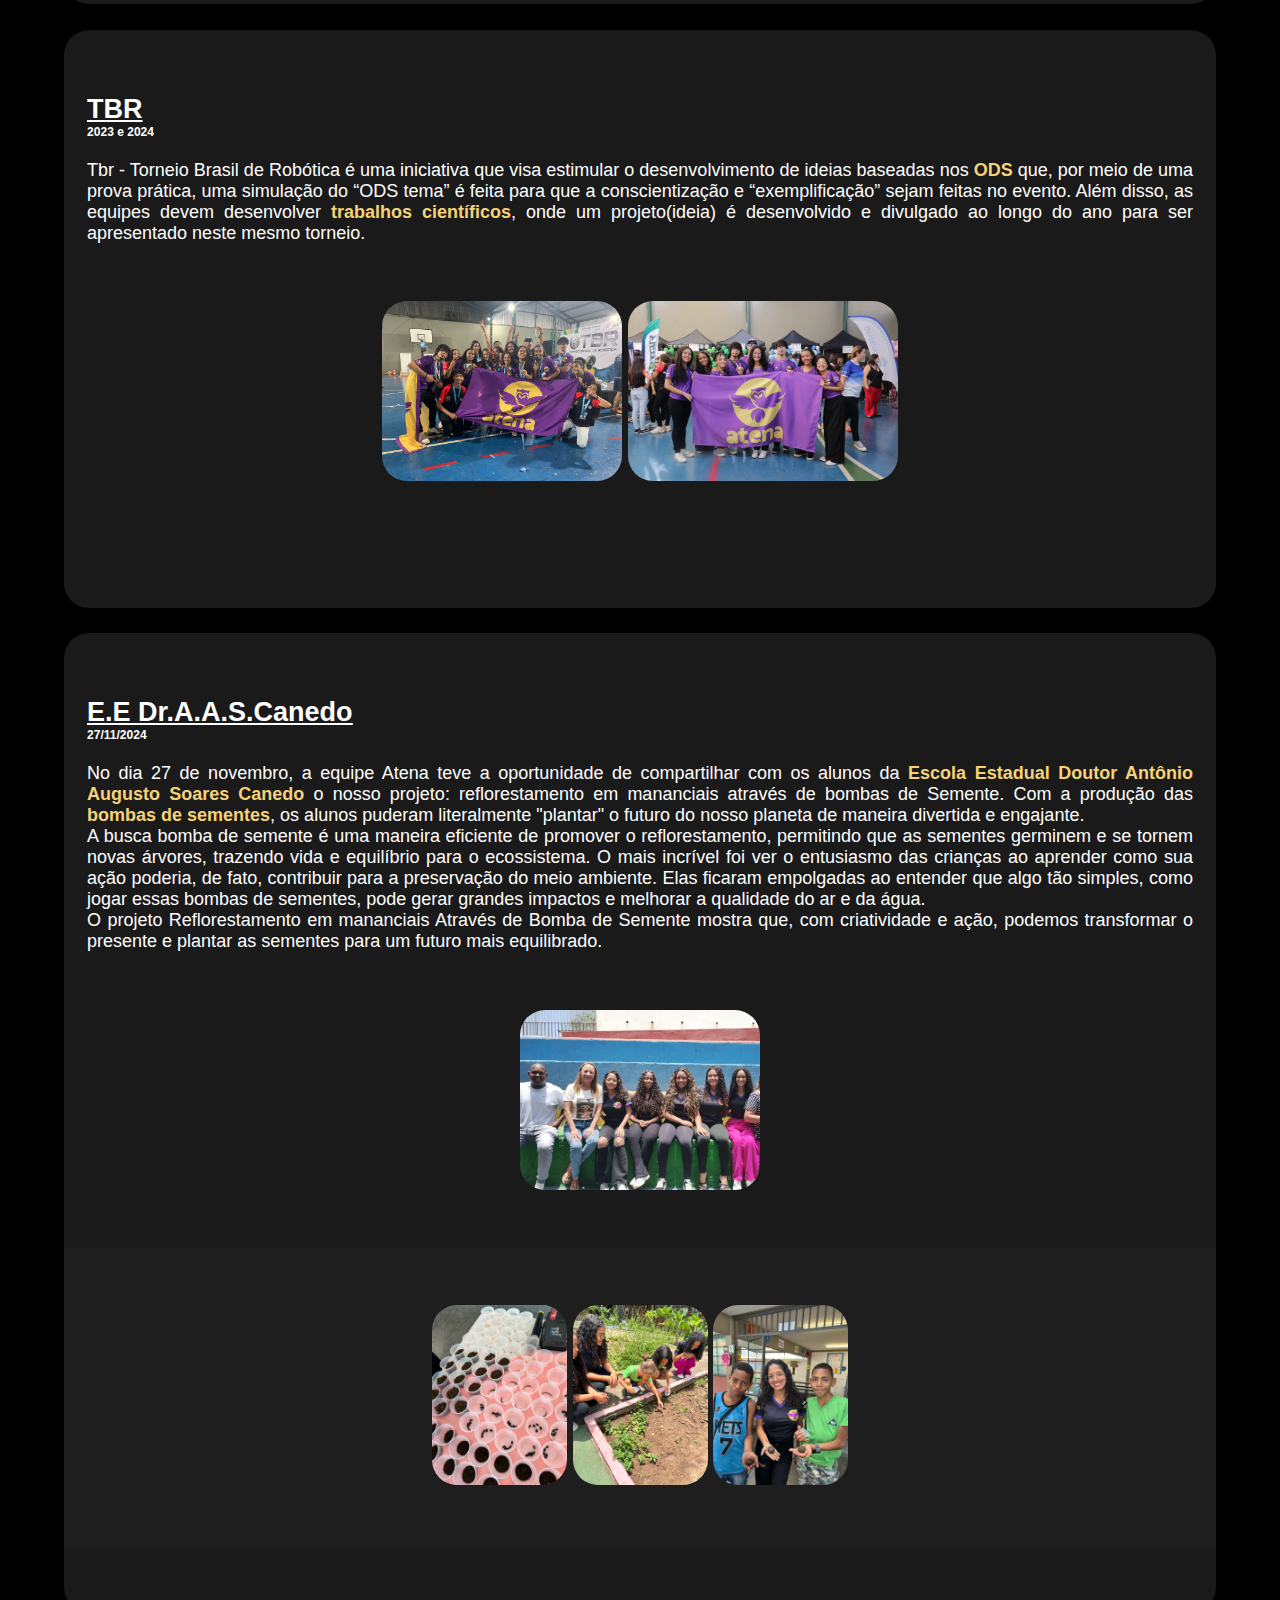
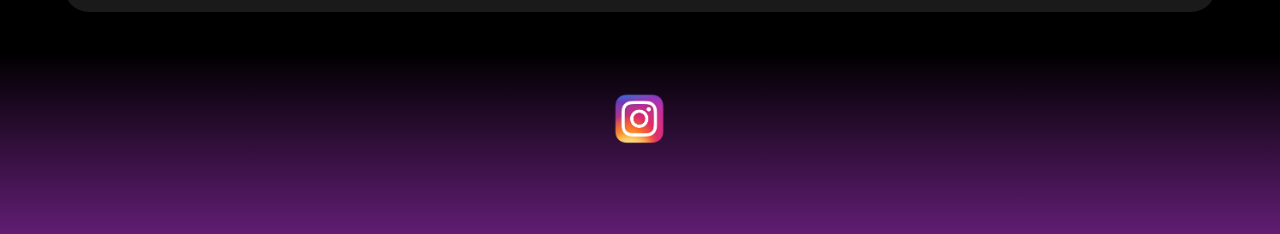
==== commit 452839e8: "Update eventos.html" ====
--- a/pages/eventos.html
+++ b/pages/eventos.html
@@ -180,11 +180,15 @@
                 </div>
             </div>
          </div>
+         <br>
+         <br>
         <!-- Logo e conteúdos da página (FIM)------------------------------------------------->
 
         <!-- Rodapé "espaço" (INÍCIO)------------------------------------------------->
-         <footer style="height: 10vh; max-width: 100%;">
-            <!-- Espaço CSS-inline-->
+         <footer style="height: 20%; text-align: center; max-width: 100%; background: linear-gradient(to bottom, black, #8929a3b4);">
+            <a href=" https://www.instagram.com/atena.tbr?utm_source=ig_web_button_share_sheet&igsh=ZDNlZDc0MzIxNw==" target="_blank" rel="noopenernoreferrer">
+                <img src="../assets/instagram.png" alt="" class="instagram" style="height: 30%; padding-top: 3%;">
+              </a>
          </footer>
         <!-- Rodapé "espaço" (FIM)------------------------------------------------->
     </main>
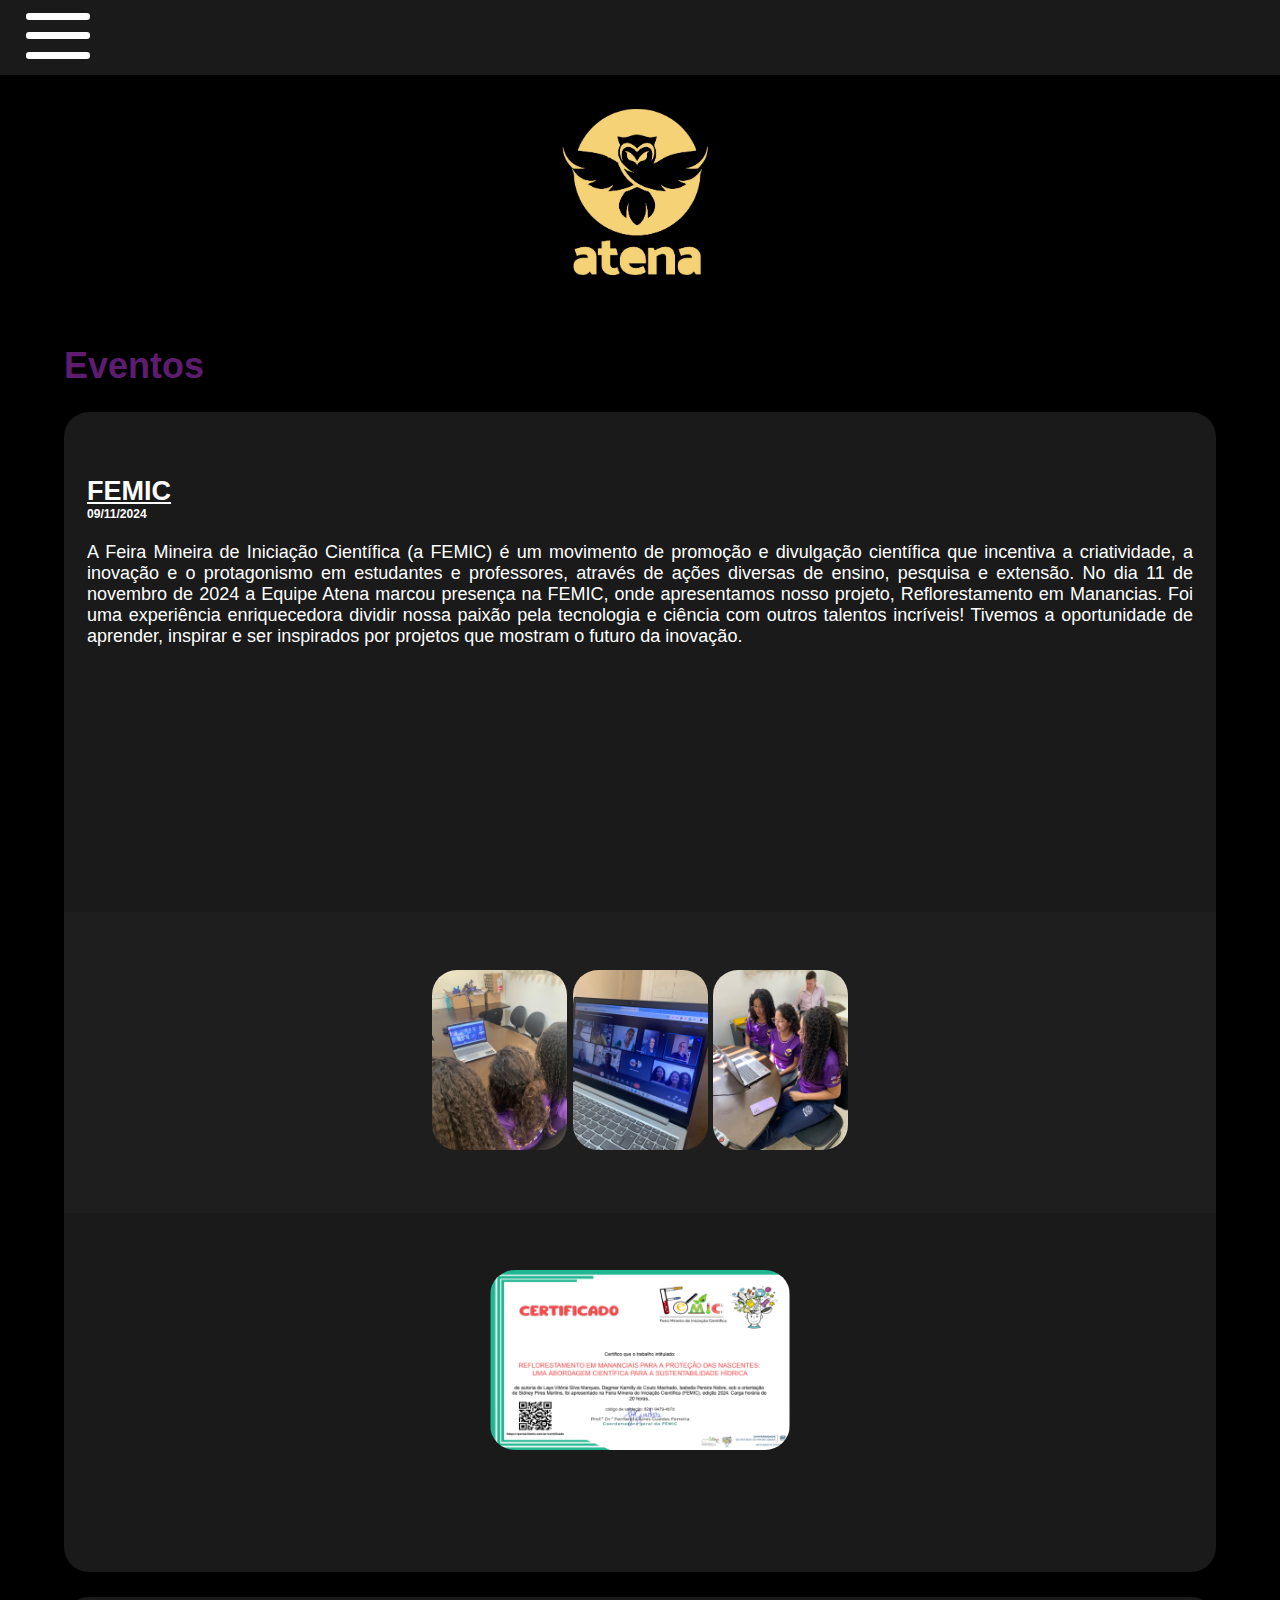
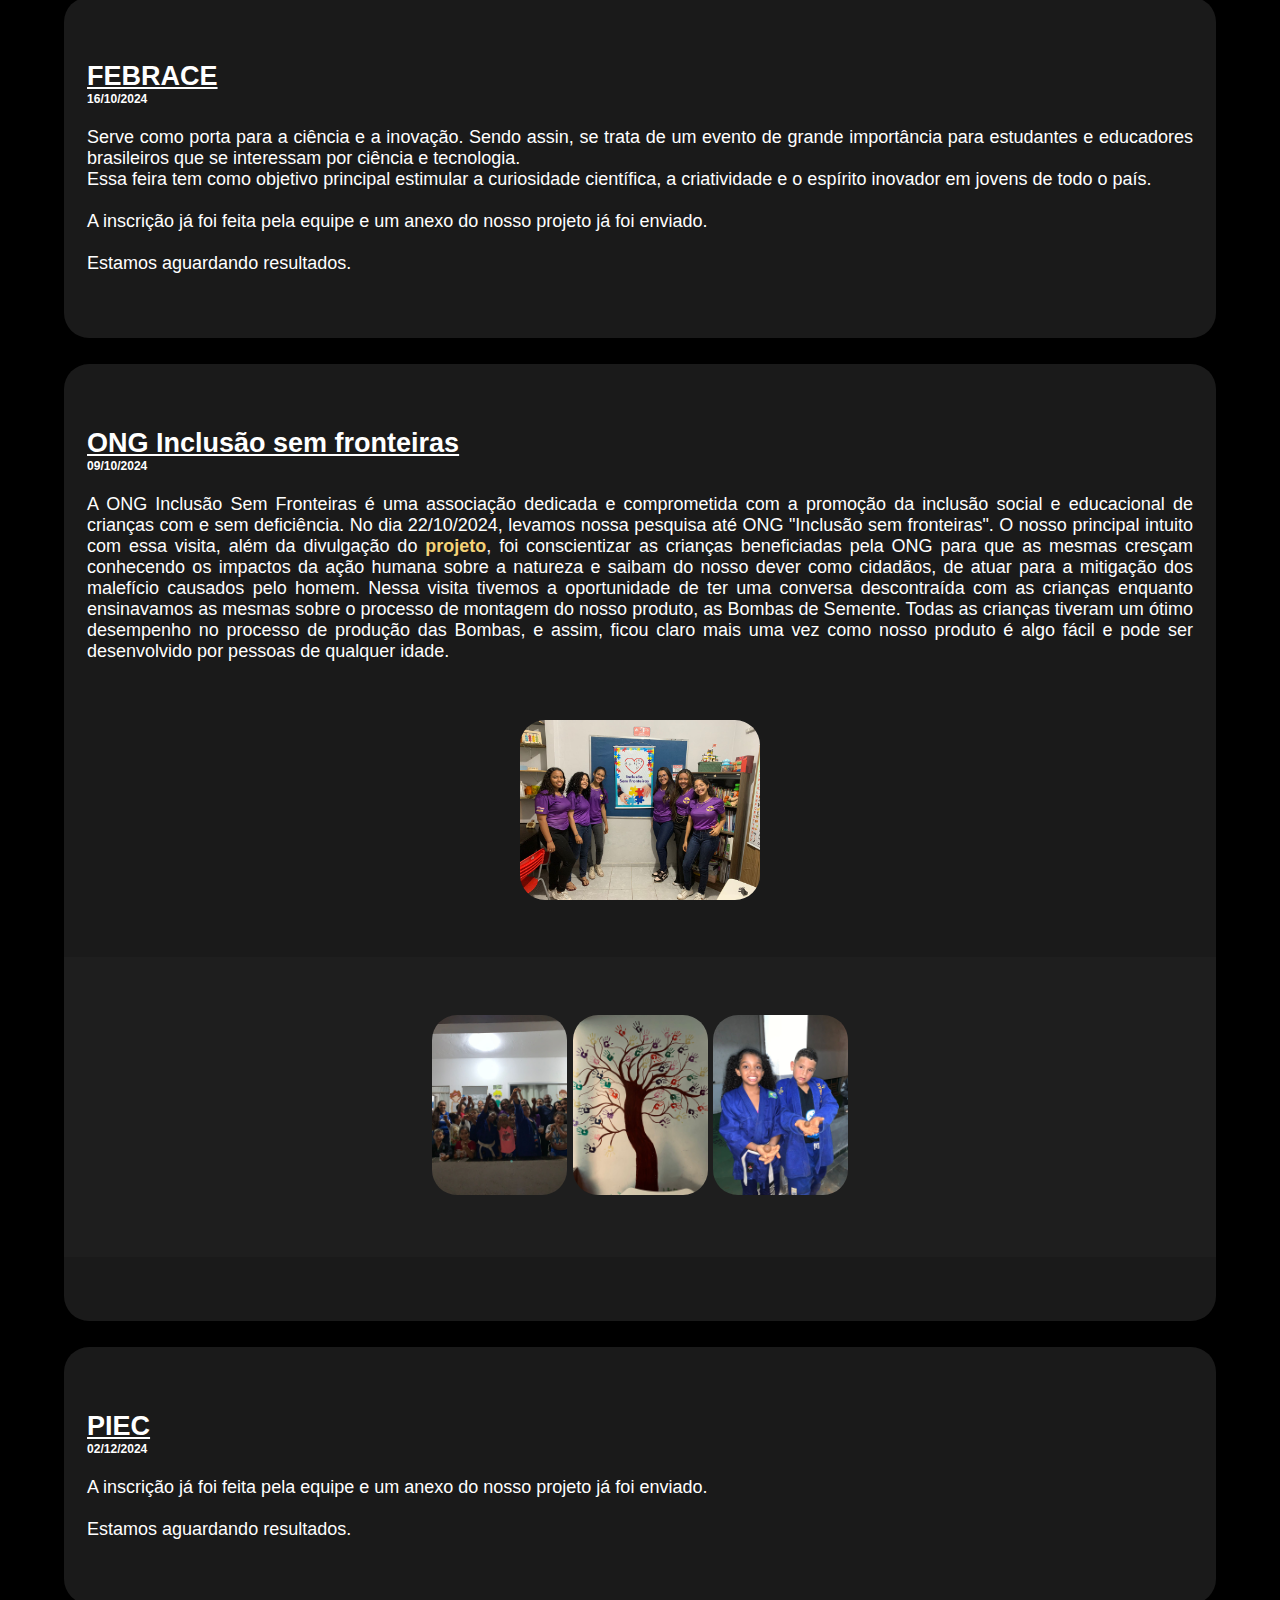
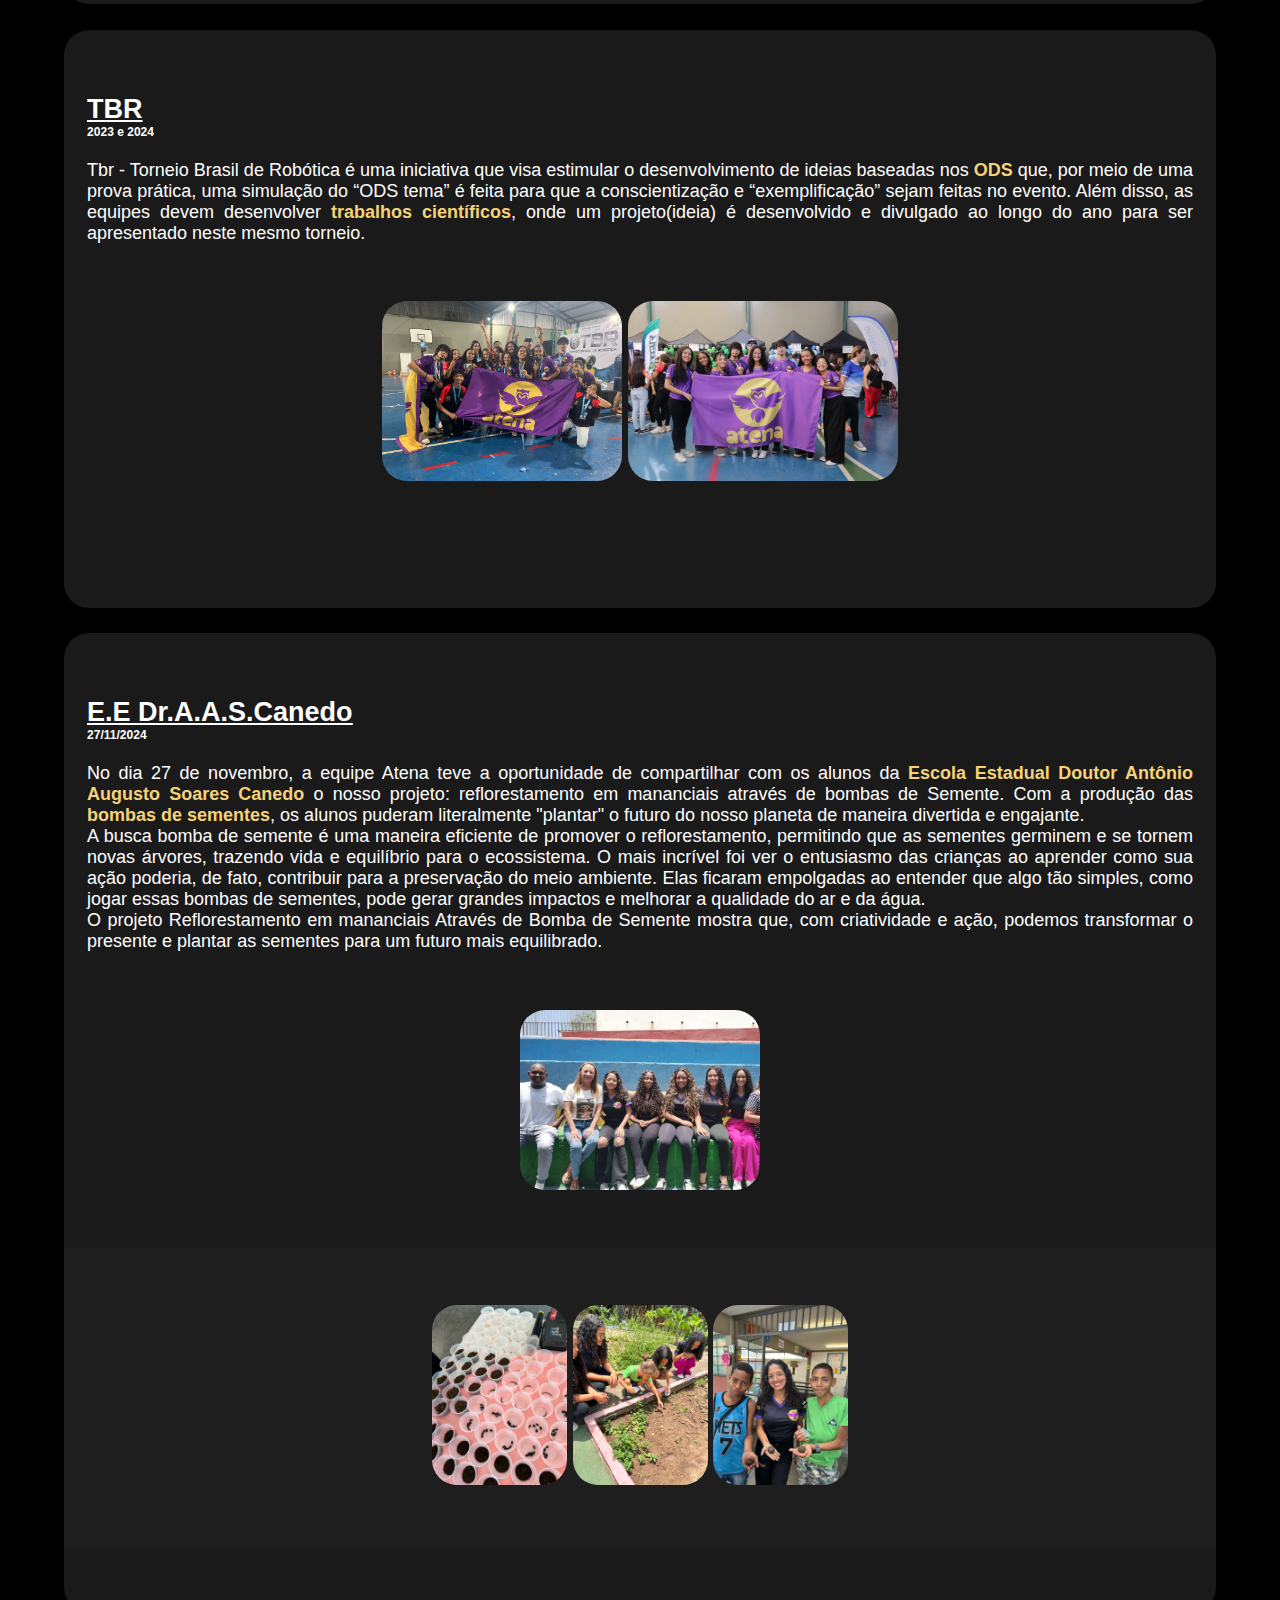
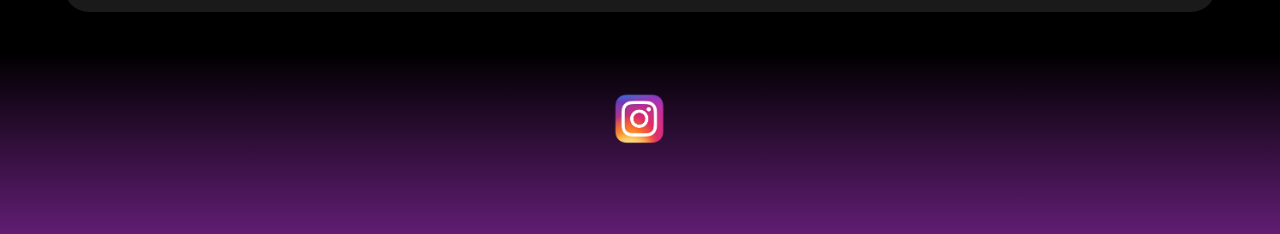
==== commit 6ec83ef3: "Update eventos.html" ====
--- a/pages/eventos.html
+++ b/pages/eventos.html
@@ -120,8 +120,8 @@
                 </div>
             </div>
             <div class="texto">
-                <h2><u>SIA</u></h2>
-                <h6>30/10/2024</h6>
+                <h2><u>PIEC</u></h2>
+                <h6>02/12/2024</h6>
                 <br>
                 <p>
                     A inscrição já foi feita pela equipe e um anexo do nosso projeto já foi enviado.
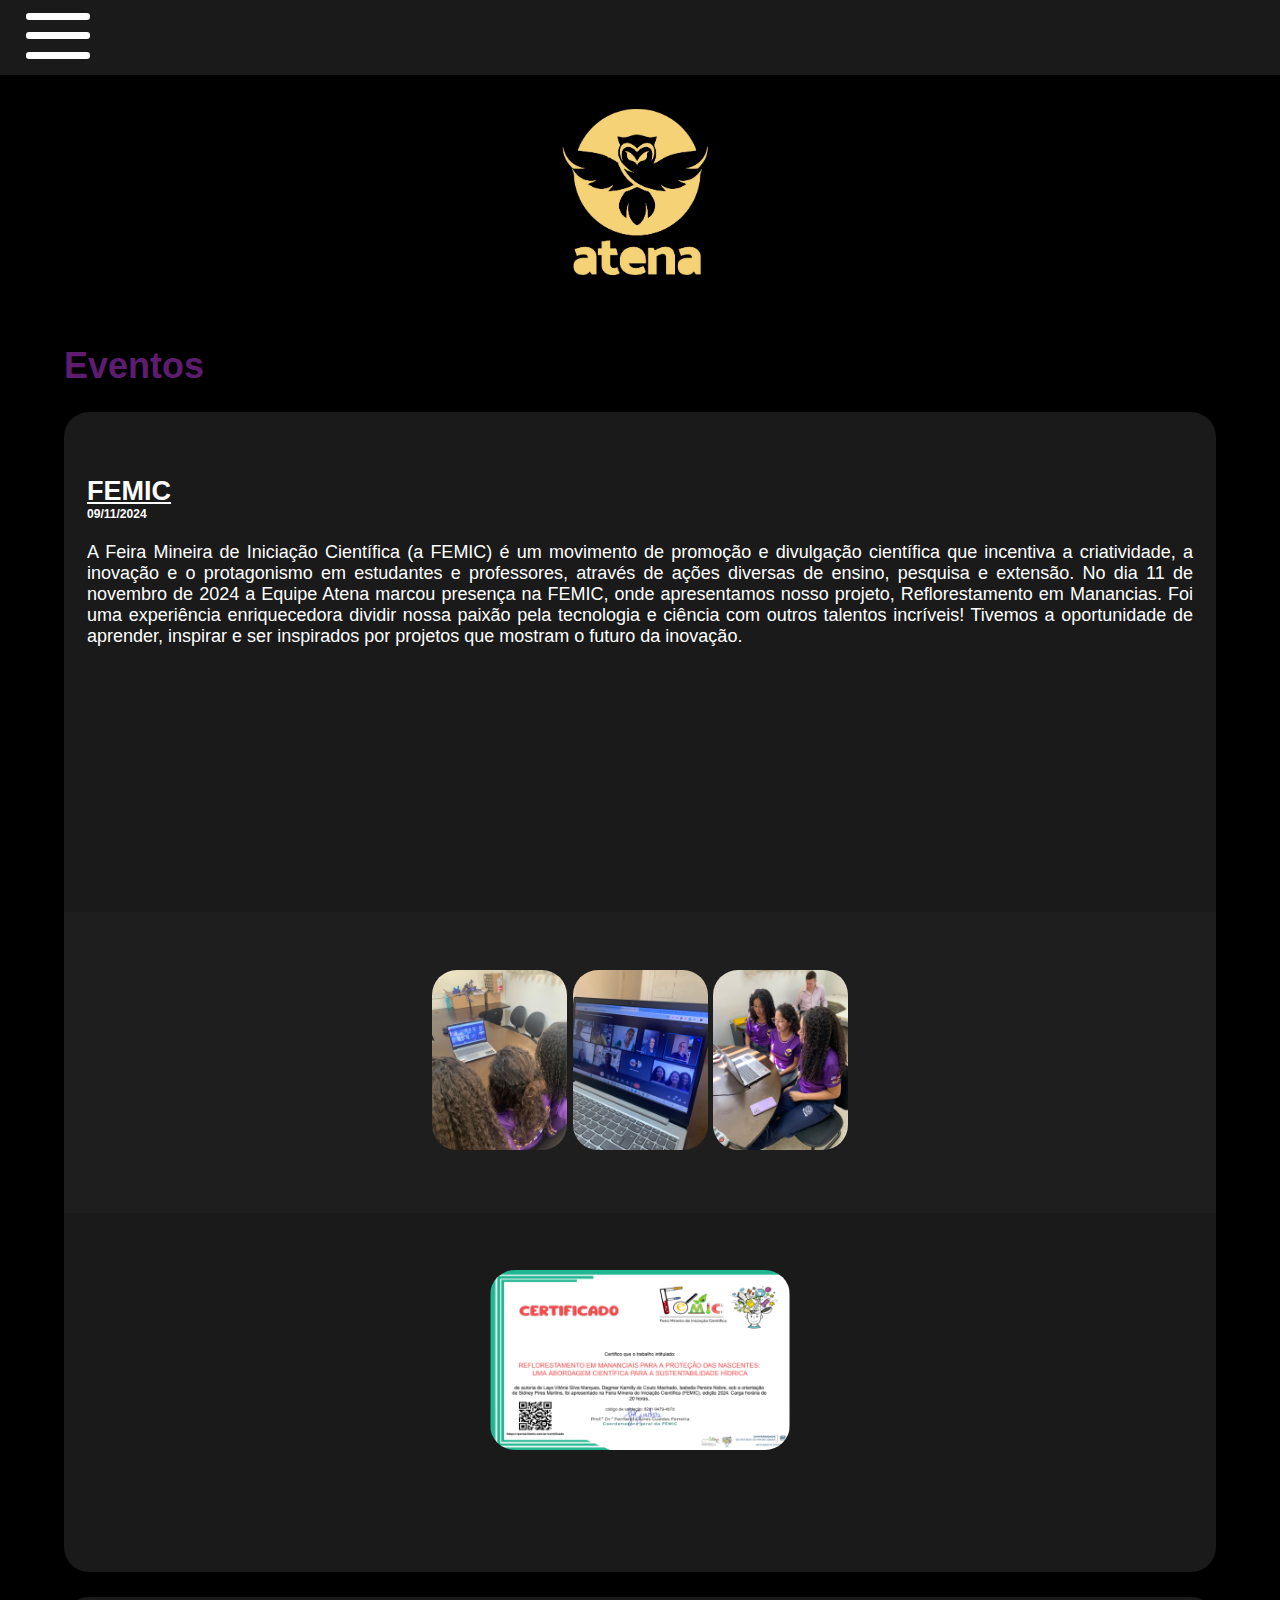
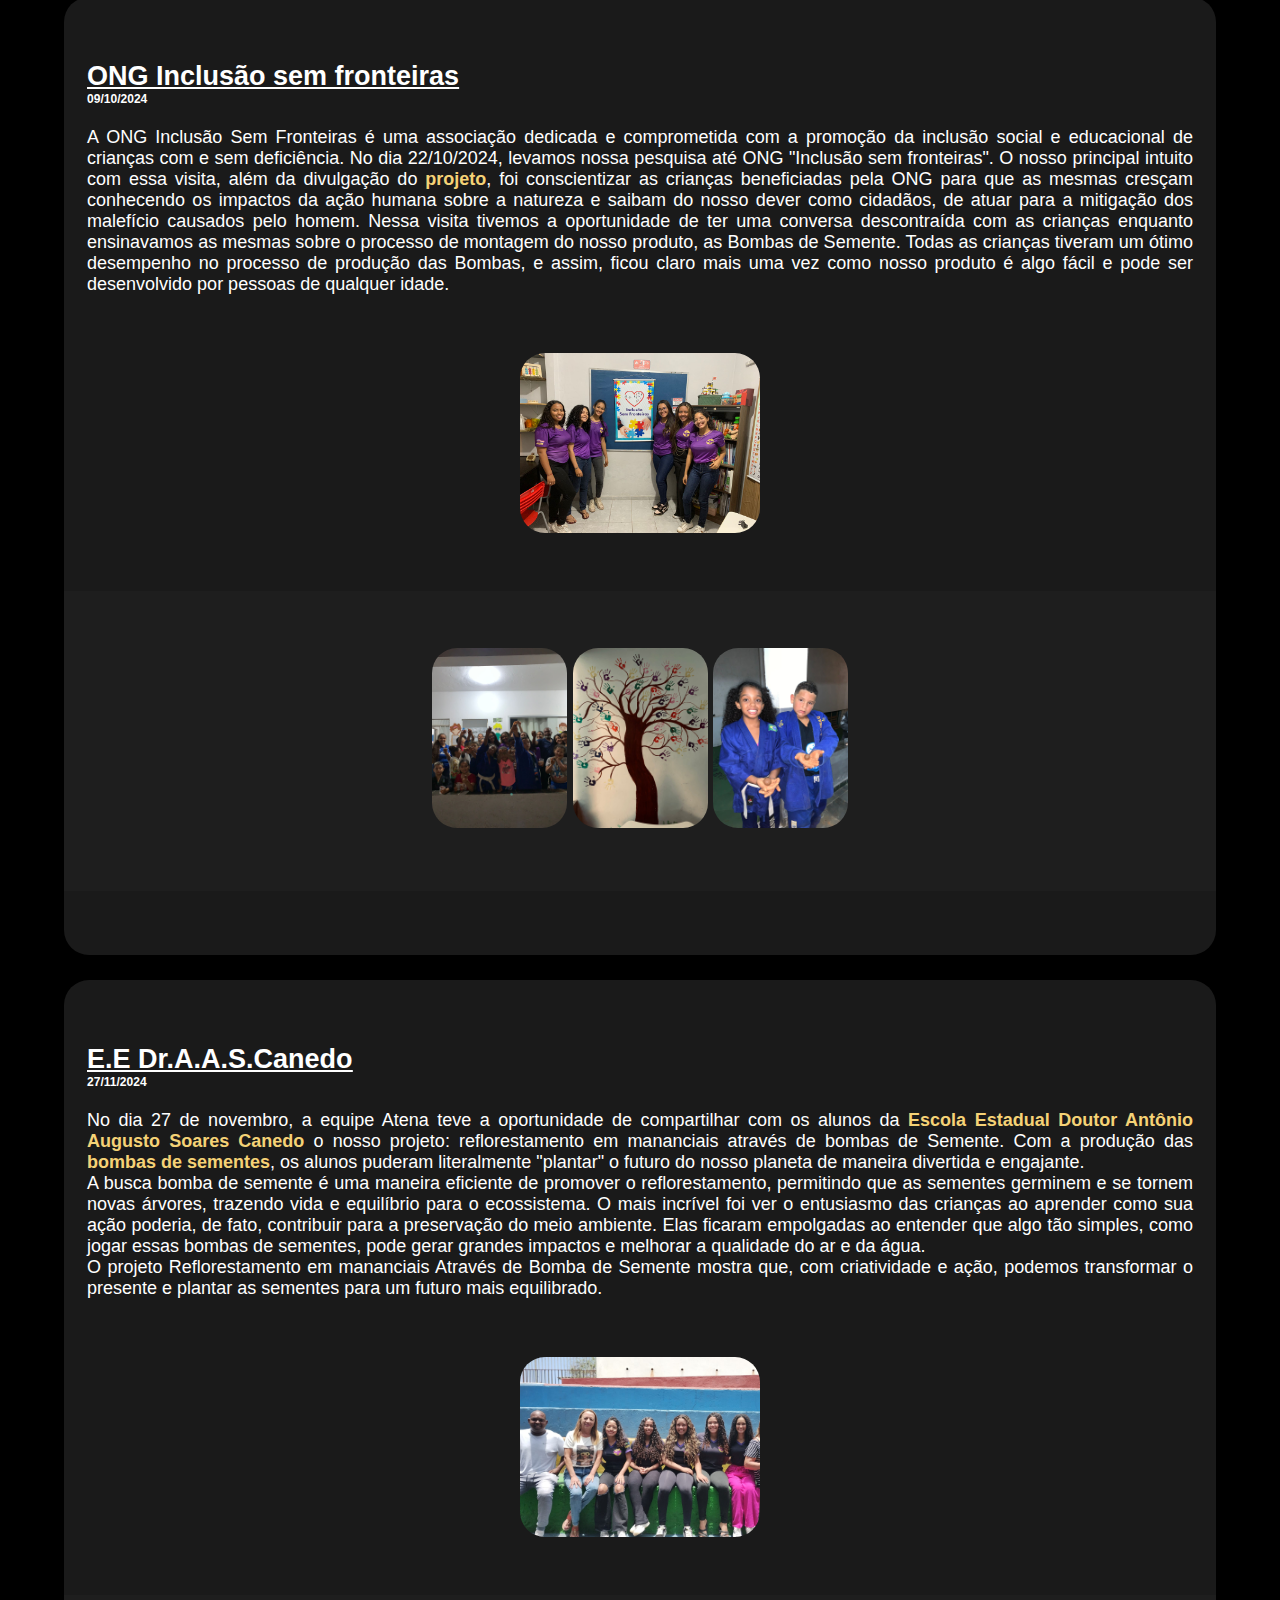
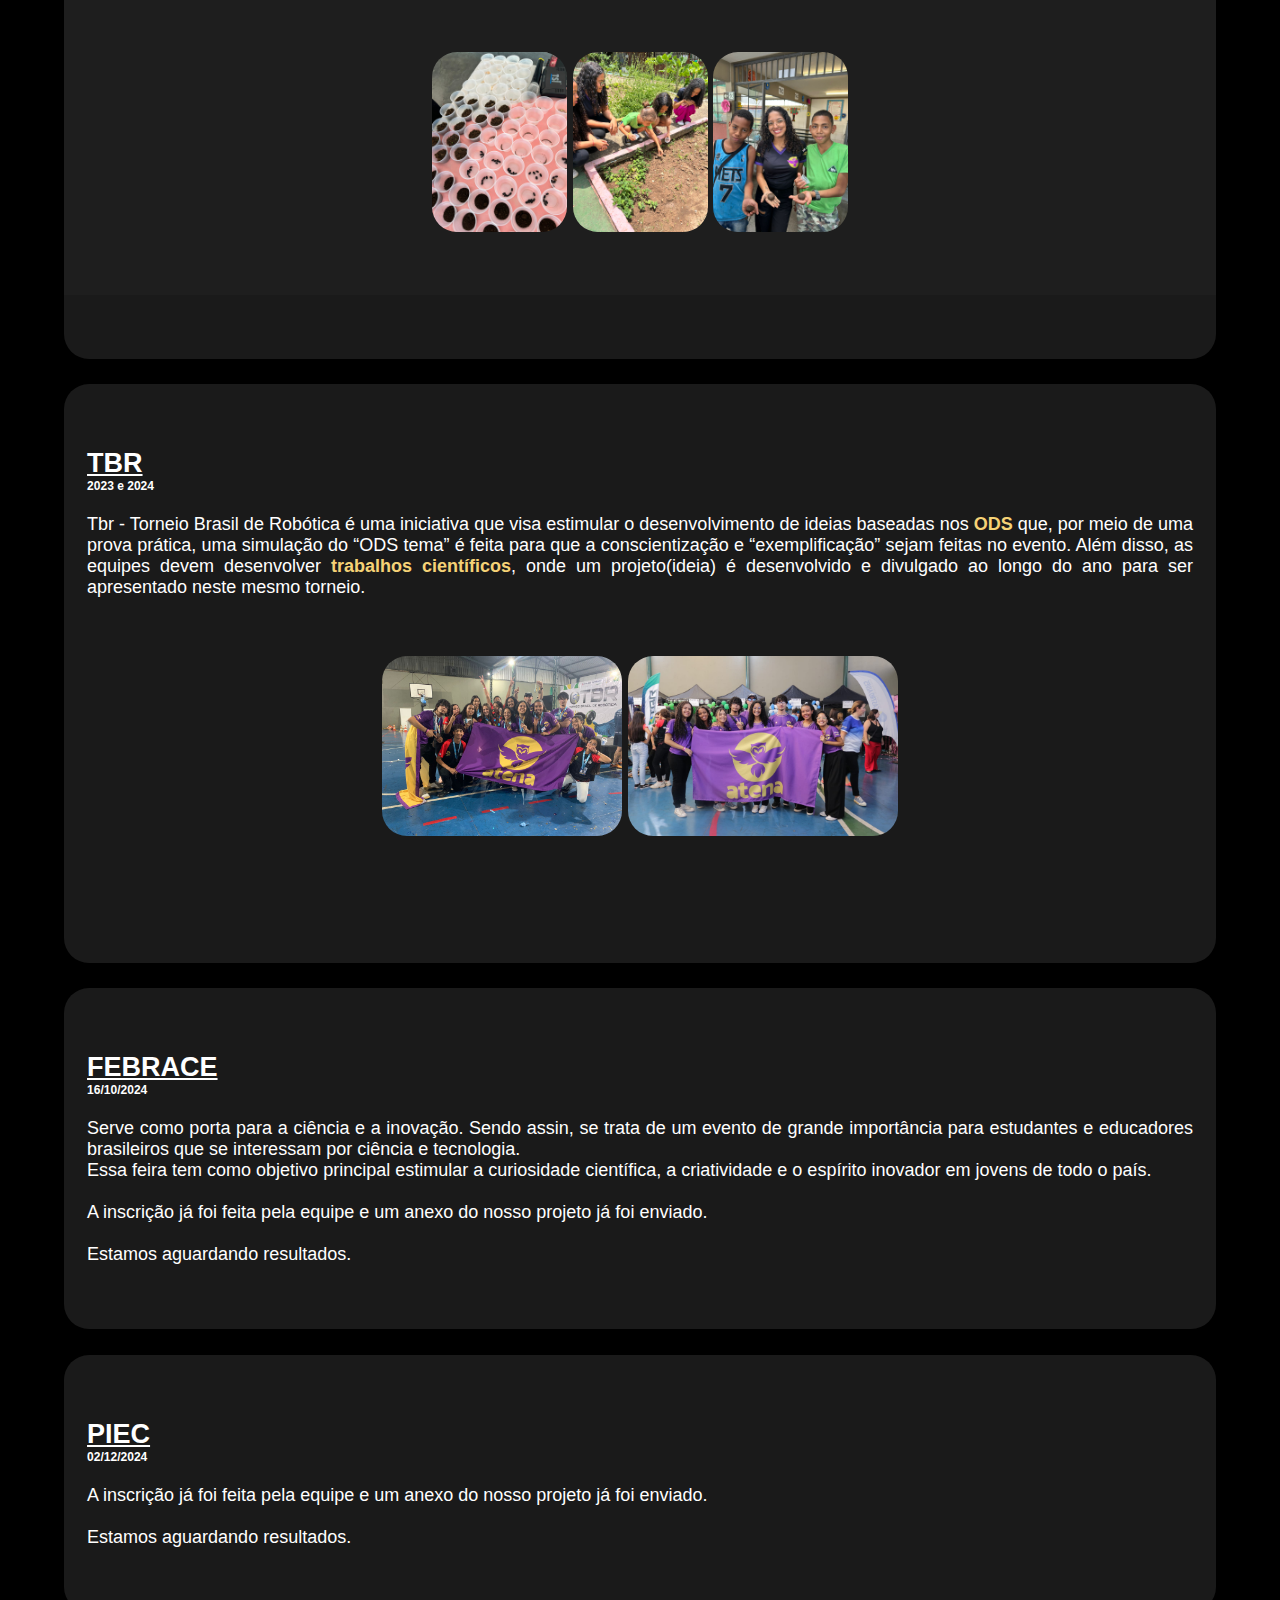
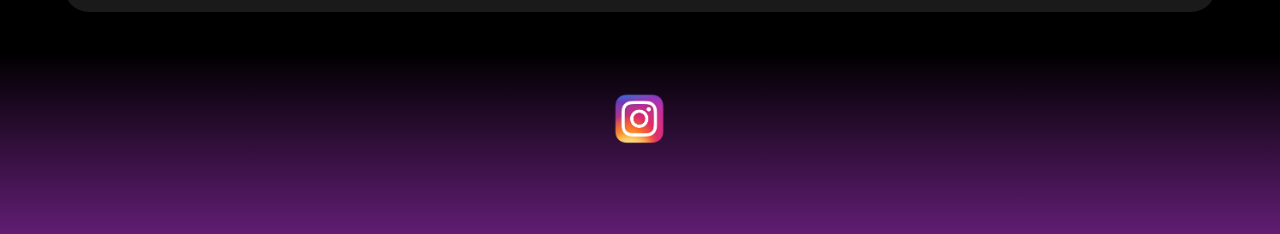
==== commit 150a81be: "Update eventos.html" ====
--- a/pages/eventos.html
+++ b/pages/eventos.html
@@ -79,20 +79,6 @@
                 </div>
             </div>
             <div class="texto">
-                <h2><u>FEBRACE</u></h2>
-                <h6>16/10/2024</h6>
-                <br>
-                <p>
-                    Serve como porta para a ciência e a inovação. Sendo assin, se trata de um evento de grande importância para estudantes e educadores brasileiros que se interessam por ciência e tecnologia.
-                    <br>
-                    Essa feira tem como objetivo principal estimular a curiosidade científica, a criatividade e o espírito inovador em jovens de todo o país.
-                    <br><br>
-                    A inscrição já foi feita pela equipe e um anexo do nosso projeto já foi enviado.
-                    <br><br>
-                    Estamos aguardando resultados.
-                </p>
-            </div>
-            <div class="texto">
                 <h2><u>ONG Inclusão sem fronteiras</u></h2>
                 <h6>09/10/2024</h6>
                 <br>
@@ -117,34 +103,6 @@
                     <img src="../assets/equipeOng2.jpg" alt="">
                     <img src="../assets/equipeOng3.jpg" alt="">
                     <img src="../assets/equipeOng4.jpg" alt="">
-                </div>
-            </div>
-            <div class="texto">
-                <h2><u>PIEC</u></h2>
-                <h6>02/12/2024</h6>
-                <br>
-                <p>
-                    A inscrição já foi feita pela equipe e um anexo do nosso projeto já foi enviado.
-                    <br><br>
-                    Estamos aguardando resultados.
-                </p>
-            </div>
-            <div class="texto">
-                <h2><u>TBR</u></h2>
-                <h6>2023 e 2024</h6>
-                <br>
-                <p>
-                    Tbr - Torneio Brasil de Robótica é uma iniciativa que visa estimular 
-                    o desenvolvimento de ideias baseadas nos <a href="ODS.html" style="color: #f5d276; text-decoration: none;"><b>ODS</b></a>  
-                    que, por meio de uma prova prática, uma simulação do “ODS tema” é feita 
-                    para que a conscientização e “exemplificação” sejam feitas no evento. 
-                    Além disso, as equipes devem desenvolver <a href="robo.html" style="color: #f5d276; text-decoration: none;"><b>trabalhos científicos</b></a>, 
-                    onde um projeto(ideia) é desenvolvido e divulgado ao longo do ano para ser apresentado neste mesmo torneio.
-                </p>
-
-                <div class="complemento">
-                    <img src="../assets/timeAfilhados.jpg" alt="">
-                    <img src="../assets/bandeira.jpg" alt="">
                 </div>
             </div>
             <div class="texto">
@@ -179,6 +137,48 @@
                     <img src="../assets/bombasCanedo.jpg" alt="">
                 </div>
             </div>
+            <div class="texto">
+                <h2><u>TBR</u></h2>
+                <h6>2023 e 2024</h6>
+                <br>
+                <p>
+                    Tbr - Torneio Brasil de Robótica é uma iniciativa que visa estimular 
+                    o desenvolvimento de ideias baseadas nos <a href="ODS.html" style="color: #f5d276; text-decoration: none;"><b>ODS</b></a>  
+                    que, por meio de uma prova prática, uma simulação do “ODS tema” é feita 
+                    para que a conscientização e “exemplificação” sejam feitas no evento. 
+                    Além disso, as equipes devem desenvolver <a href="robo.html" style="color: #f5d276; text-decoration: none;"><b>trabalhos científicos</b></a>, 
+                    onde um projeto(ideia) é desenvolvido e divulgado ao longo do ano para ser apresentado neste mesmo torneio.
+                </p>
+
+                <div class="complemento">
+                    <img src="../assets/timeAfilhados.jpg" alt="">
+                    <img src="../assets/bandeira.jpg" alt="">
+                </div>
+            </div>
+            <div class="texto">
+                <h2><u>FEBRACE</u></h2>
+                <h6>16/10/2024</h6>
+                <br>
+                <p>
+                    Serve como porta para a ciência e a inovação. Sendo assin, se trata de um evento de grande importância para estudantes e educadores brasileiros que se interessam por ciência e tecnologia.
+                    <br>
+                    Essa feira tem como objetivo principal estimular a curiosidade científica, a criatividade e o espírito inovador em jovens de todo o país.
+                    <br><br>
+                    A inscrição já foi feita pela equipe e um anexo do nosso projeto já foi enviado.
+                    <br><br>
+                    Estamos aguardando resultados.
+                </p>
+            </div>
+            <div class="texto">
+                <h2><u>PIEC</u></h2>
+                <h6>02/12/2024</h6>
+                <br>
+                <p>
+                    A inscrição já foi feita pela equipe e um anexo do nosso projeto já foi enviado.
+                    <br><br>
+                    Estamos aguardando resultados.
+                </p>
+            </div>
          </div>
          <br>
          <br>
